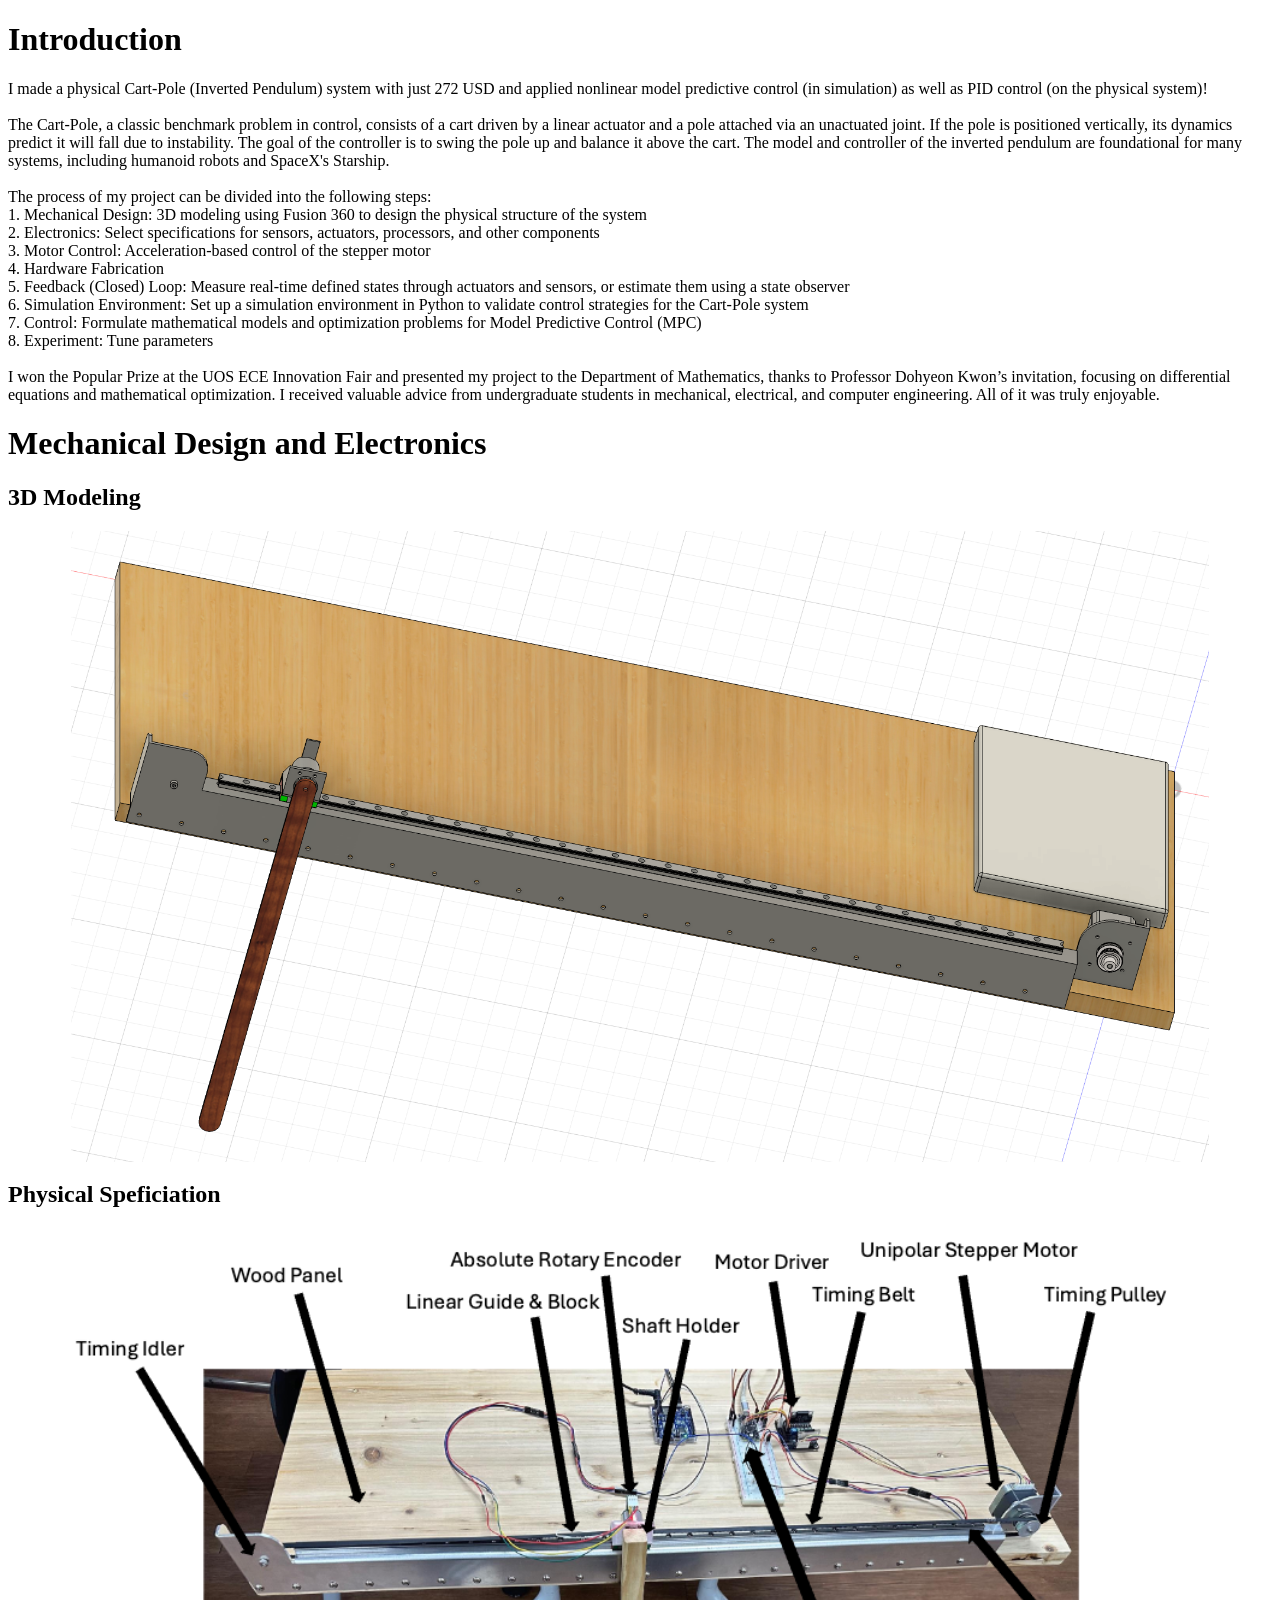
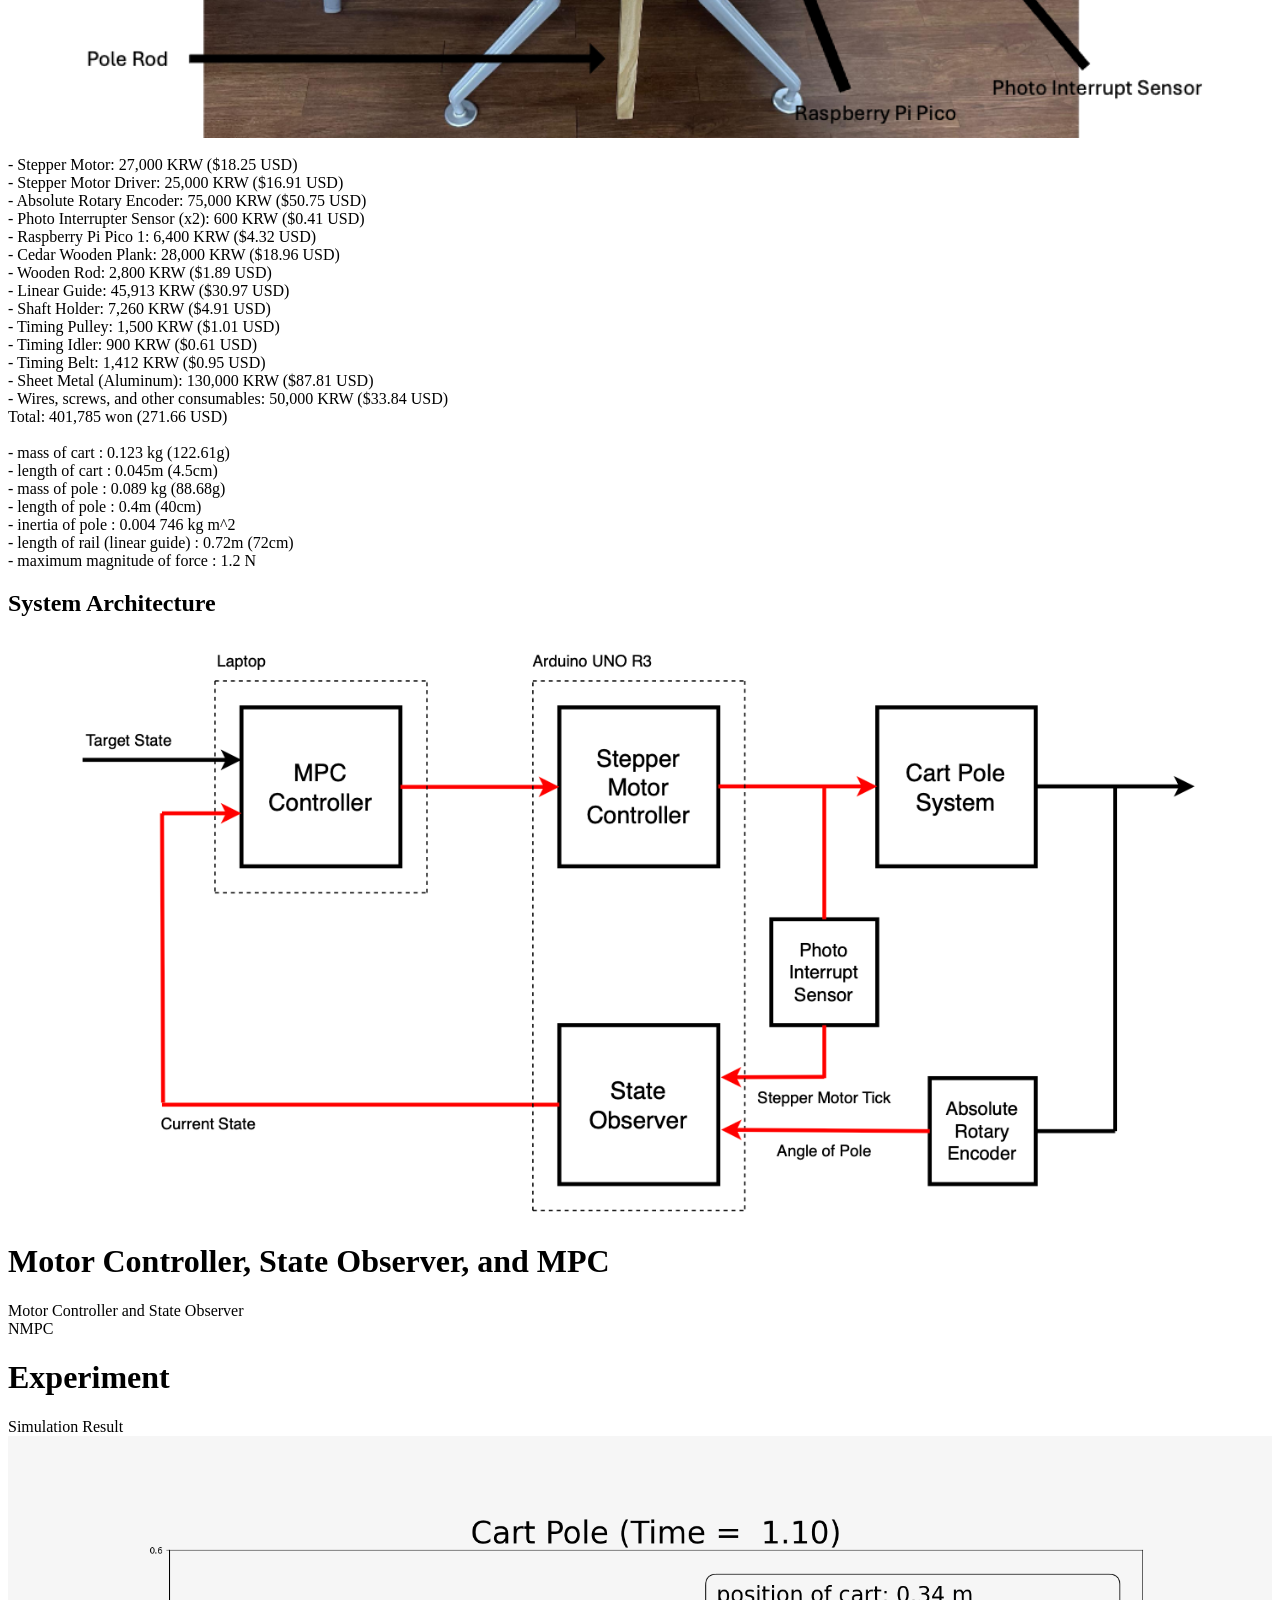
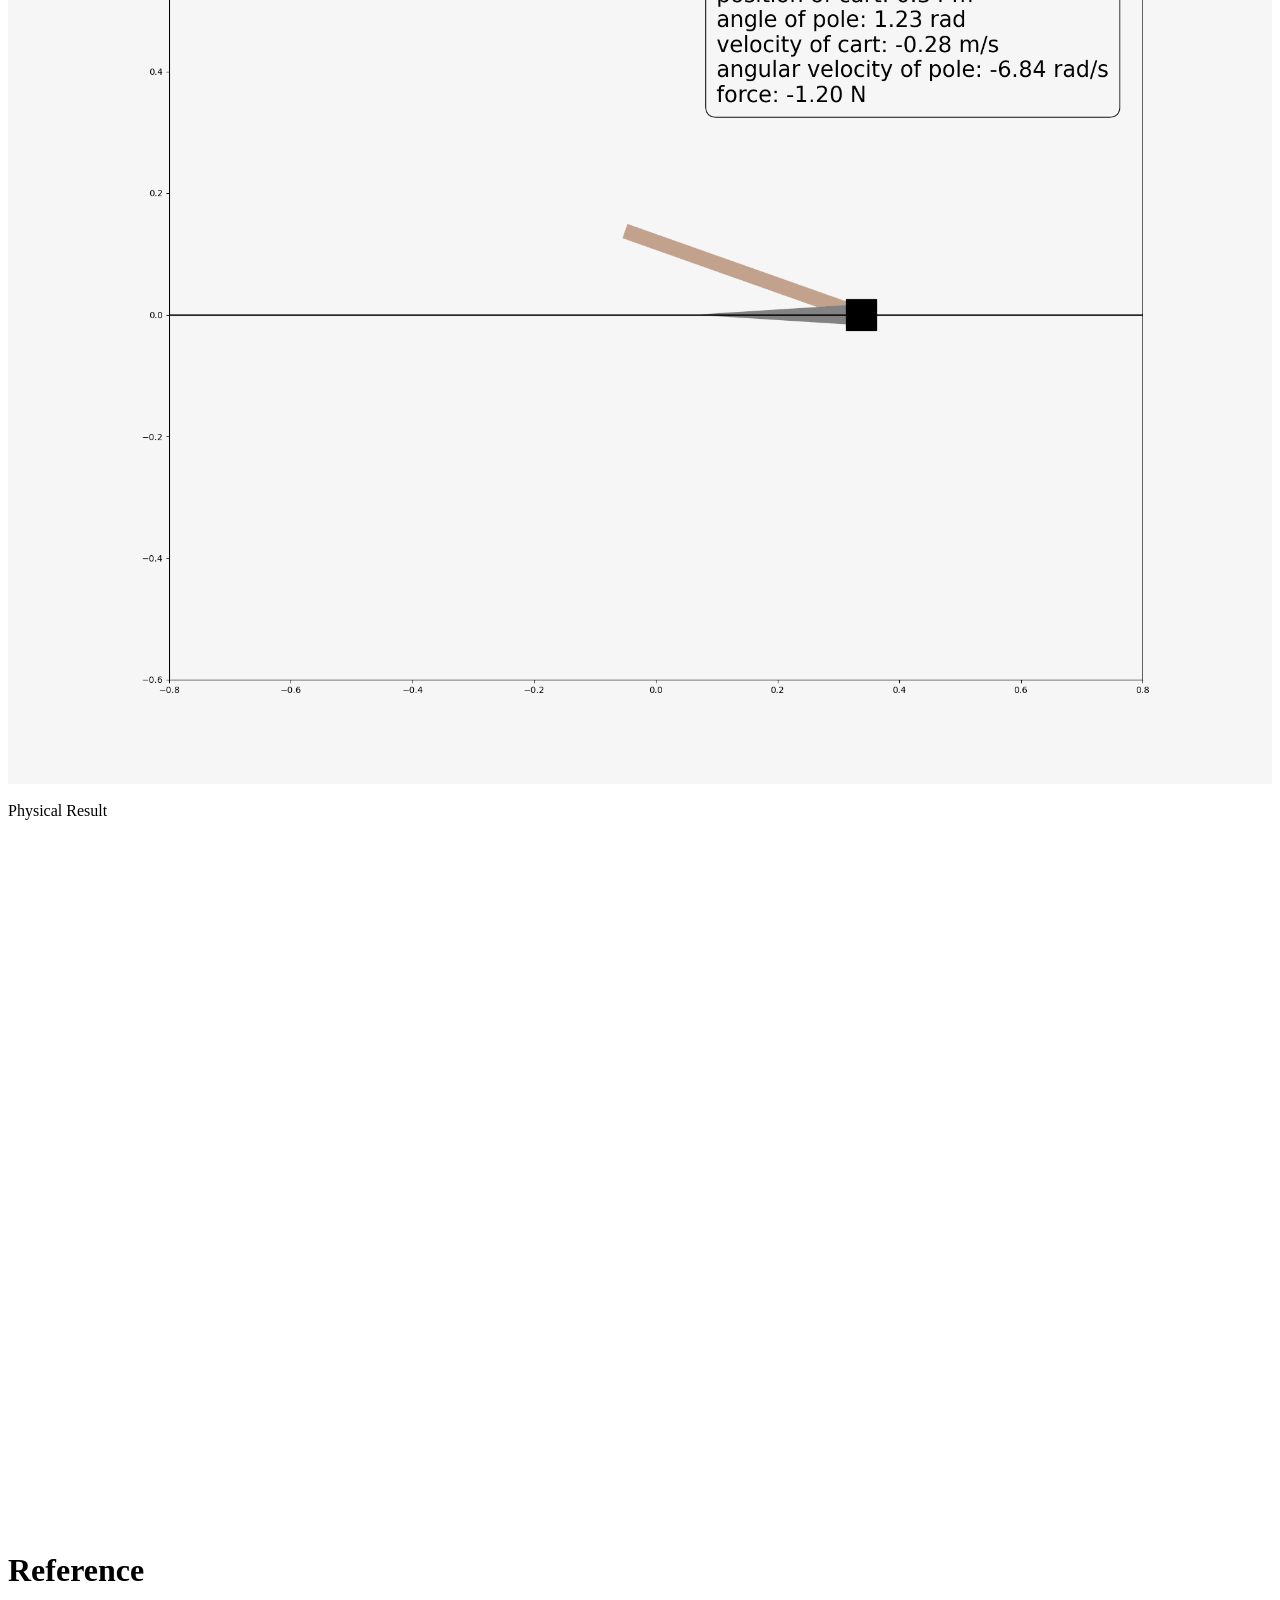
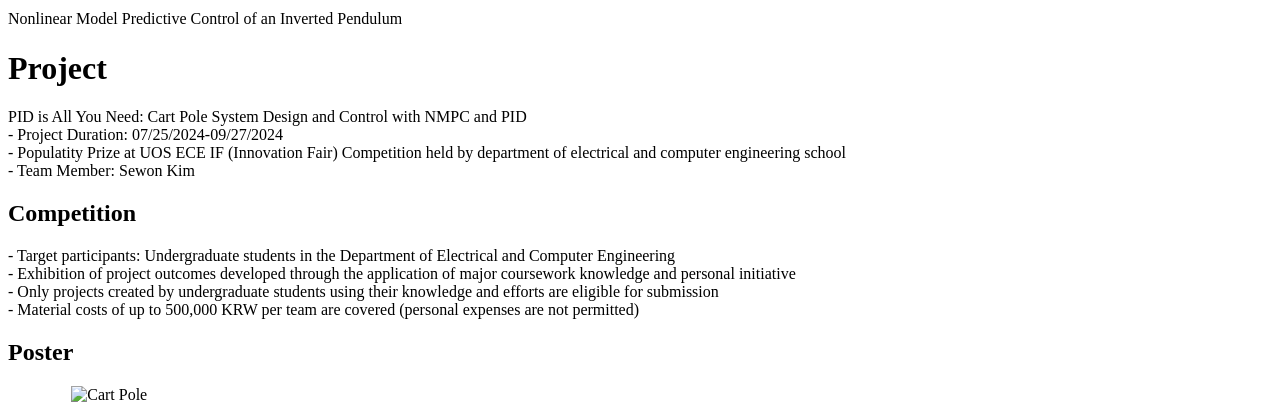
==== index.html @ d0a4aaee "initial commit" ====
<!DOCTYPE html>
<html lang="en">
<head>
    <meta charset="UTF-8">
    <meta name="viewport" content="width=device-width, initial-scale=1.0">
    <meta name="description" content="Anthony Garcia's personal page">
    <meta name="author" content="Anthony Garcia">
    <title>Anthony Garcia</title>
    <link rel="stylesheet" href="https://wontothree.github.io/career/index.css">
</head>
<body>
    <div class="base">
        <h1>Introduction</h1>
        <div class="box">
            <div>
                I made a physical Cart-Pole (Inverted Pendulum) system with just 272 USD and applied nonlinear model predictive control (in simulation) as well as PID control (on the physical system)!
            </div>
            <br>
            <div>
                The Cart-Pole, a classic benchmark problem in control, consists of a cart driven by a linear actuator and a pole attached via an unactuated joint. If the pole is positioned vertically, its dynamics predict it will fall due to instability. The goal of the controller is to swing the pole up and balance it above the cart. The model and controller of the inverted pendulum are foundational for many systems, including humanoid robots and SpaceX's Starship.
            </div>
            <br>
            <div>
                The process of my project can be divided into the following steps:
            </div>
            <div>
                1. Mechanical Design: 3D modeling using Fusion 360 to design the physical structure of the system
            </div>
            <div>
                2. Electronics: Select specifications for sensors, actuators, processors, and other components
            </div>
            <div>
                3. Motor Control: Acceleration-based control of the stepper motor
            </div>
            <div>
                4. Hardware Fabrication
            </div>
            <div>
                5. Feedback (Closed) Loop: Measure real-time defined states through actuators and sensors, or estimate them using a state observer
            </div>
            <div>
                6. Simulation Environment: Set up a simulation environment in Python to validate control strategies for the Cart-Pole system
            </div>
            <div>
                7. Control: Formulate mathematical models and optimization problems for Model Predictive Control (MPC)
            </div>
            <div>
                8. Experiment: Tune parameters
            </div>
            <br>
            <div>
                I won the Popular Prize at the UOS ECE Innovation Fair and presented my project to the Department of Mathematics, thanks to Professor Dohyeon Kwon’s invitation, focusing on differential equations and mathematical optimization. I received valuable advice from undergraduate students in mechanical, electrical, and computer engineering. All of it was truly enjoyable.
            </div>
        </div>

        <h1>Mechanical Design and Electronics</h1>
        <div class="box">
            <h2>3D Modeling</h2>
            <img src="imgs/cartpole-3d.png" alt="Cart Pole" style="display:block; margin:auto; width:90%; height:auto;">

            <h2>Physical Speficiation</h2>
            <img src="imgs/assembly.png" alt="Cart Pole" style="display:block; margin:auto; width:90%; height:auto;">

            <br>
            <div>- Stepper Motor: 27,000 KRW ($18.25 USD)</div>
            <div>- Stepper Motor Driver: 25,000 KRW ($16.91 USD)</div>
            <div>- Absolute Rotary Encoder: 75,000 KRW ($50.75 USD)</div>
            <div>- Photo Interrupter Sensor (x2): 600 KRW ($0.41 USD)</div>
            <div>- Raspberry Pi Pico 1: 6,400 KRW ($4.32 USD)</div>
            <div>- Cedar Wooden Plank: 28,000 KRW ($18.96 USD)</div>
            <div>- Wooden Rod: 2,800 KRW ($1.89 USD)</div>
            <div>- Linear Guide: 45,913 KRW ($30.97 USD)</div>
            <div>- Shaft Holder: 7,260 KRW ($4.91 USD)</div>
            <div>- Timing Pulley: 1,500 KRW ($1.01 USD)</div>
            <div>- Timing Idler: 900 KRW ($0.61 USD)</div>
            <div>- Timing Belt: 1,412 KRW ($0.95 USD)</div>
            <div>- Sheet Metal (Aluminum): 130,000 KRW ($87.81 USD)</div>
            <div>- Wires, screws, and other consumables: 50,000 KRW ($33.84 USD)</div>
            <div>Total: 401,785 won (271.66 USD)</div>
            <br>

            <div>- mass of cart : 0.123 kg (122.61g)</div>
            <div>- length of cart : 0.045m (4.5cm)</div>
            <div>- mass of pole : 0.089 kg (88.68g)</div>
            <div>- length of pole : 0.4m (40cm)</div>
            <div>- inertia of pole : 0.004 746 kg m^2</div>
            <div>- length of rail (linear guide) : 0.72m (72cm)</div>
            <div>- maximum magnitude of force : 1.2 N</div>

            <h2>System Architecture</h2>
            <img src="imgs/block-diagram.png" alt="Cart Pole" style="display:block; margin:auto; width:90%; height:auto;">
        </div>
    
        <h1>Motor Controller, State Observer, and MPC</h1>
        <div class="box">
            <div>
                <a href="https://wontothree.github.io/tmp/motor-controller-and-state-observer/" target="_blank" style="text-decoration:none; color:inherit;">
                    Motor Controller and State Observer
                </a>
                <br>
                <a href="https://wontothree.github.io/tmp/nmpc/" target="_blank" style="text-decoration:none; color:inherit;">
                    NMPC
                </a>
            </div>
        </div>
        
        <h1>Experiment</h1>
        <div class="box">
            <div>Simulation Result</div>
            <img src="imgs/cart_pole.gif" alt="Cart Pole Simulation" style="display:block; margin:auto; width:100%; height:auto;">
            <br>

            <div>Physical Result</div>
            <div style="position: relative; width: 100%; height: 0; padding-bottom: 56.25%; /* 16:9 비율 */">
                <iframe src="https://www.youtube.com/embed/Vz5JtkAQwwo" 
                    allow="accelerometer; autoplay; clipboard-write; encrypted-media; gyroscope; picture-in-picture" 
                    allowfullscreen
                    style="position: absolute; top: 0; left: 0; width: 100%; height: 100%; border: none;"></iframe>
            </div>
        </div>

        <h1>Reference</h1>
        <div class="box">
            Nonlinear Model Predictive Control of an Inverted Pendulum
        </div>

        <h1>Project</h1>

        <div class="box">
            <div>PID is All You Need: Cart Pole System Design and Control with NMPC and PID</div>
            <div>- Project Duration: 07/25/2024-09/27/2024</div>
            <div>- Populatity Prize at UOS ECE IF (Innovation Fair) Competition held by department of electrical and computer engineering school</div>
            <div>- Team Member: Sewon Kim</div>

            <h2>Competition</h2>
            <div>- Target participants: Undergraduate students in the Department of Electrical and Computer Engineering</div>
            <div>- Exhibition of project outcomes developed through the application of major coursework knowledge and personal initiative</div>
            <div>- Only projects created by undergraduate students using their knowledge and efforts are eligible for submission</div>
            <div>- Material costs of up to 500,000 KRW per team are covered (personal expenses are not permitted)</div>

            <h2>Poster</h2>
            <img src="imgs/eceif-poster.png" alt="Cart Pole" style="display:block; margin:auto; width:90%; height:auto;">
        </div>
    </div>
</body>
</html>
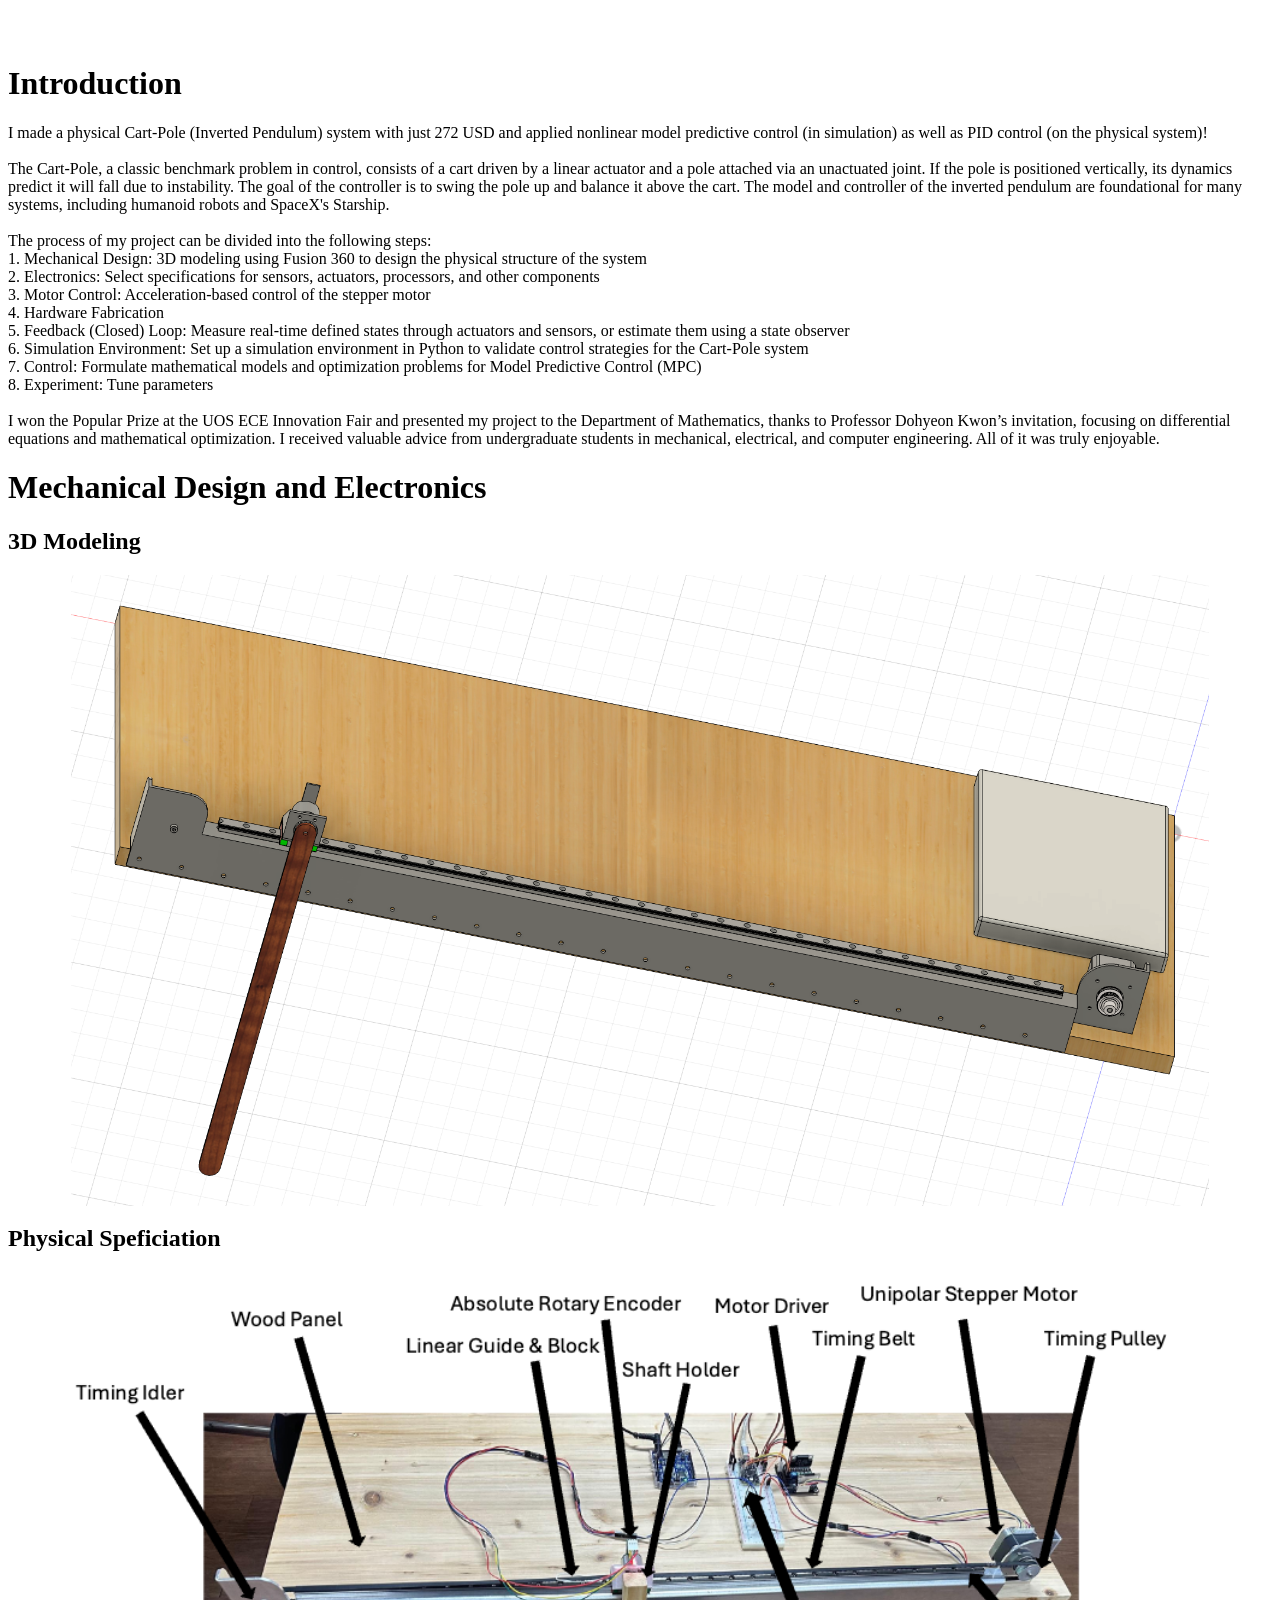
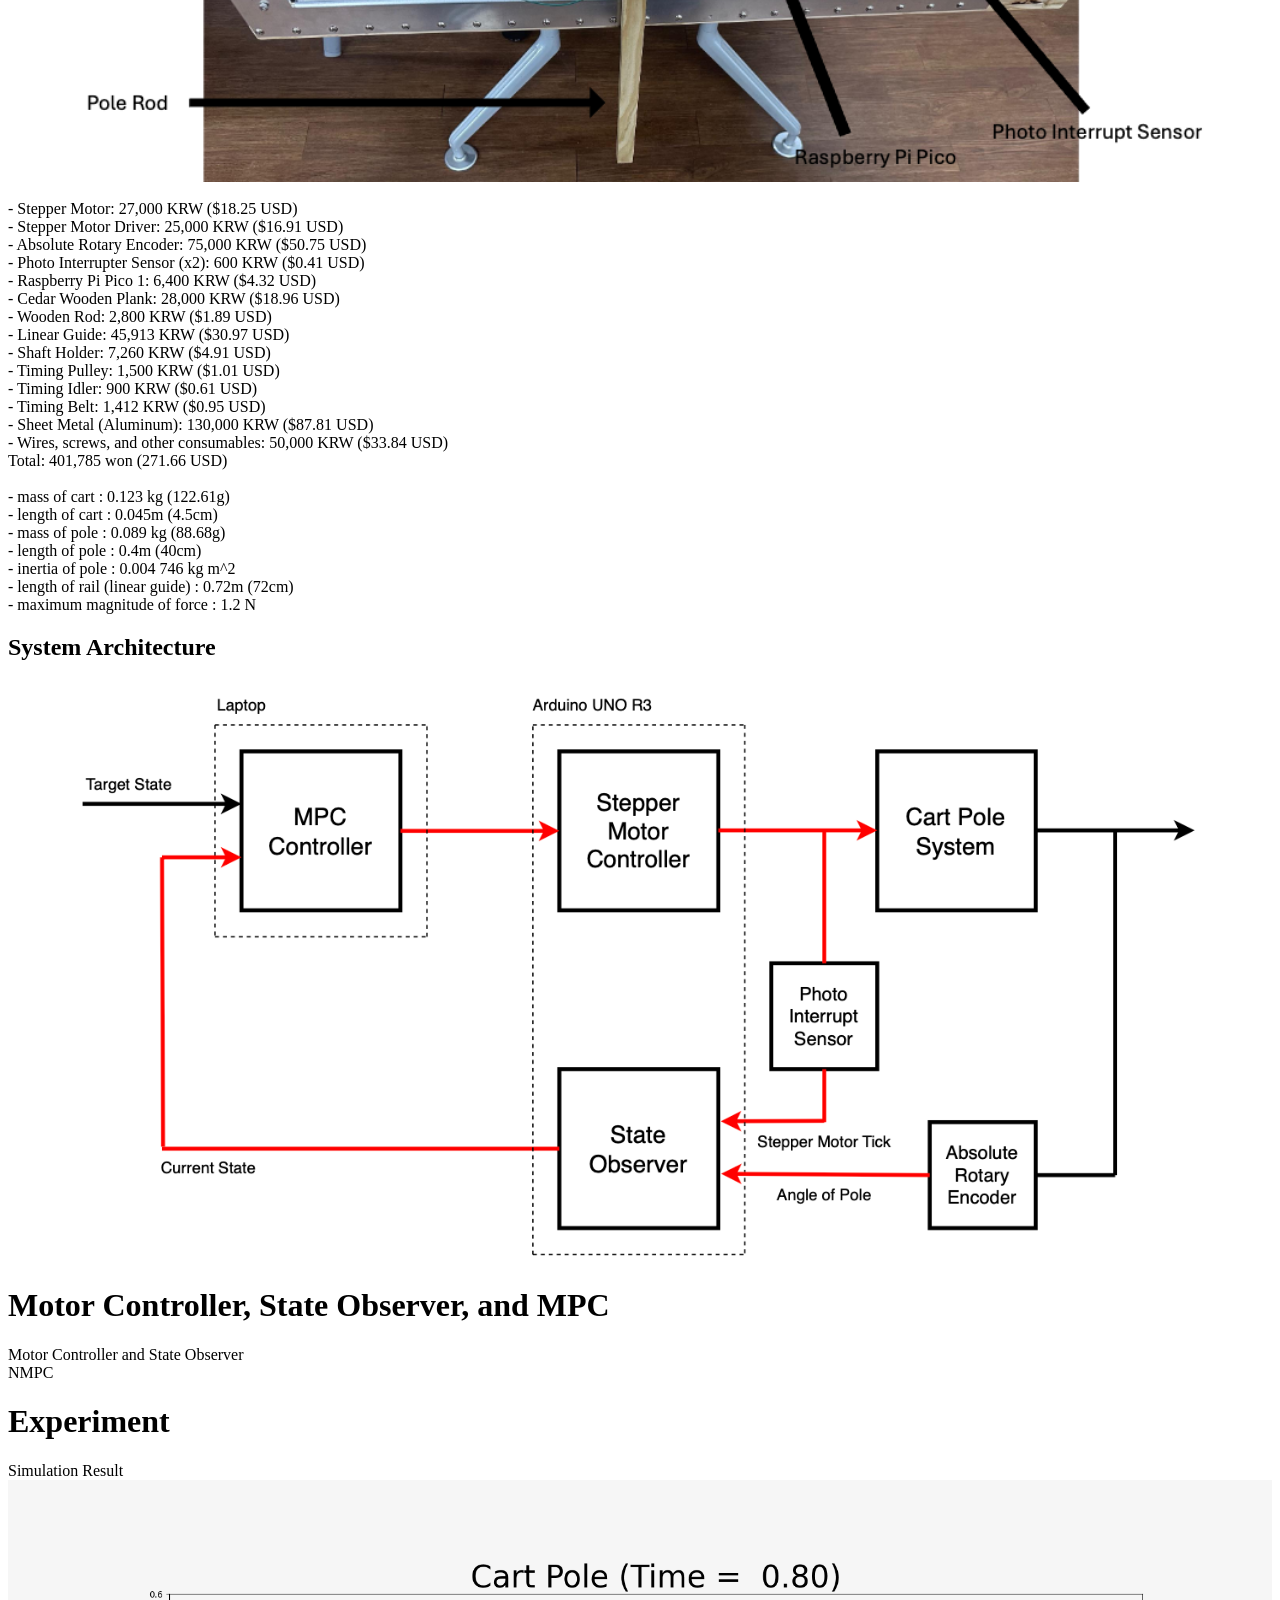
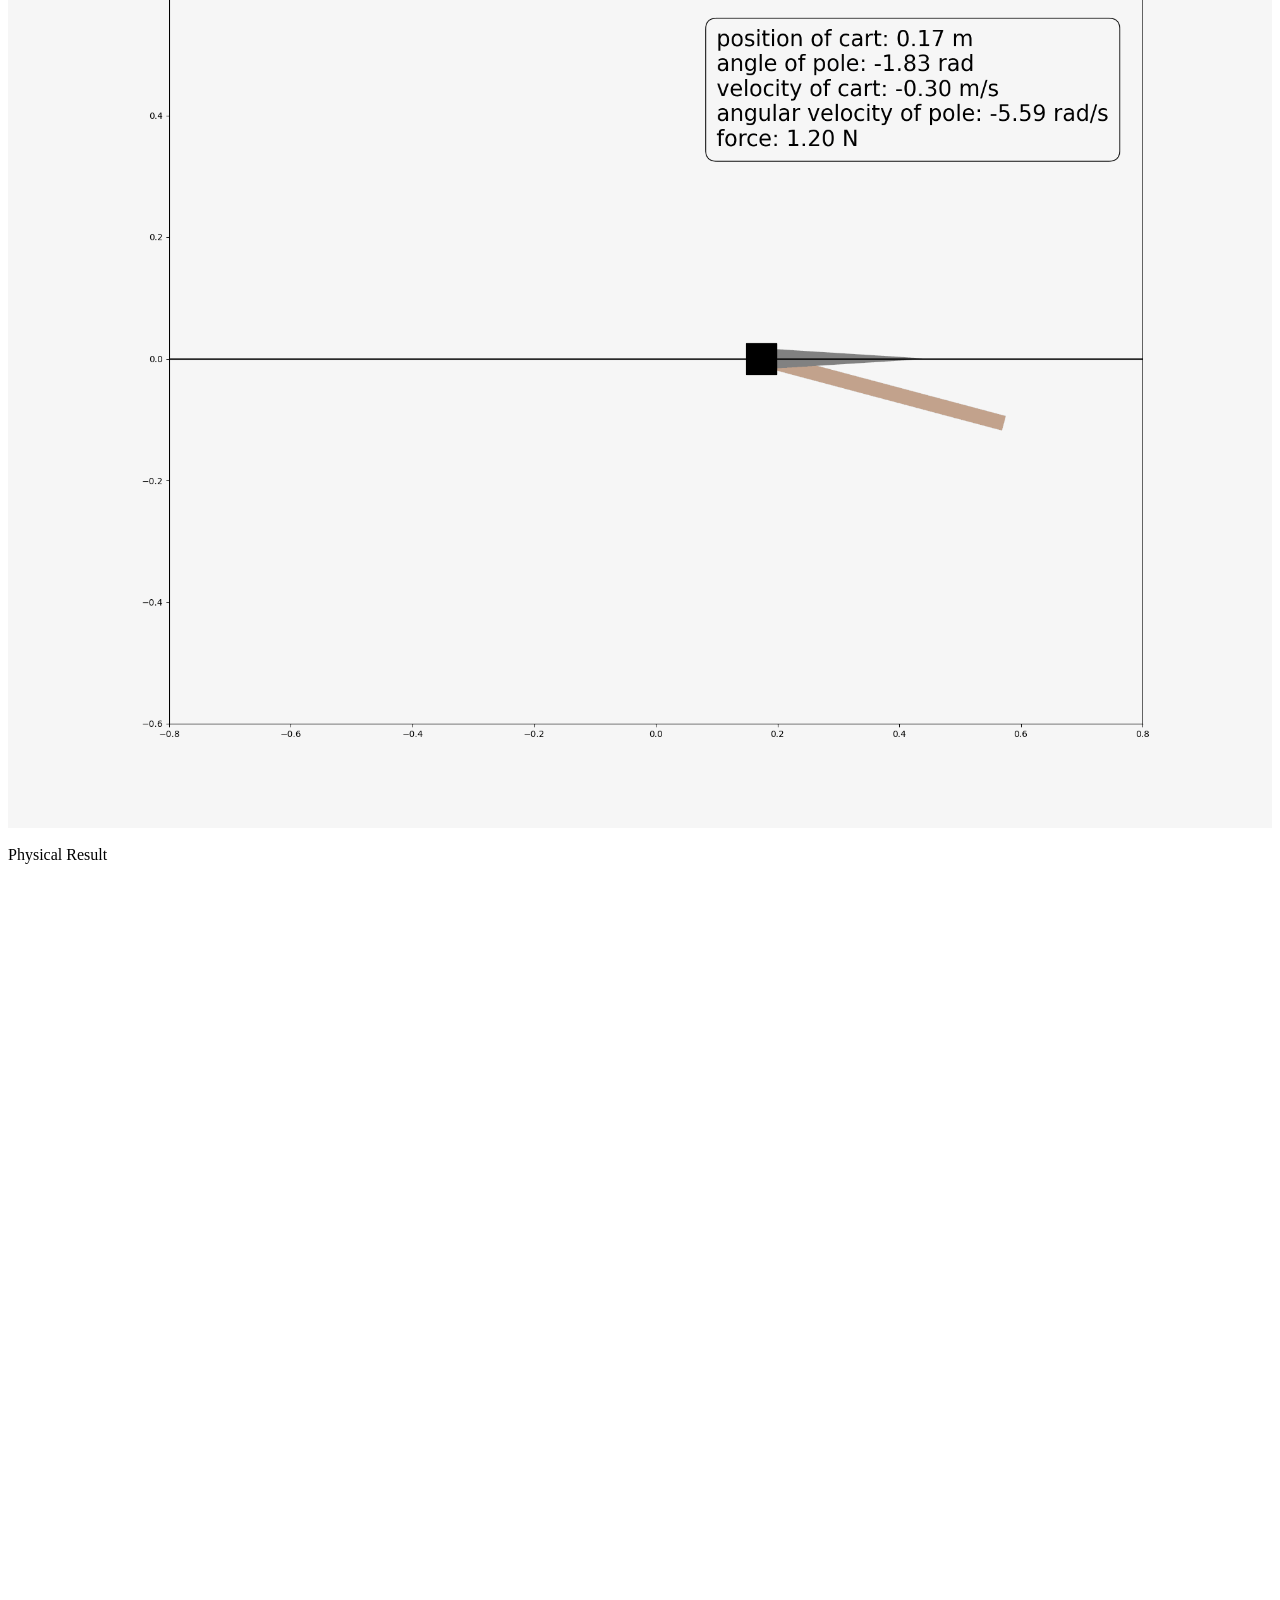
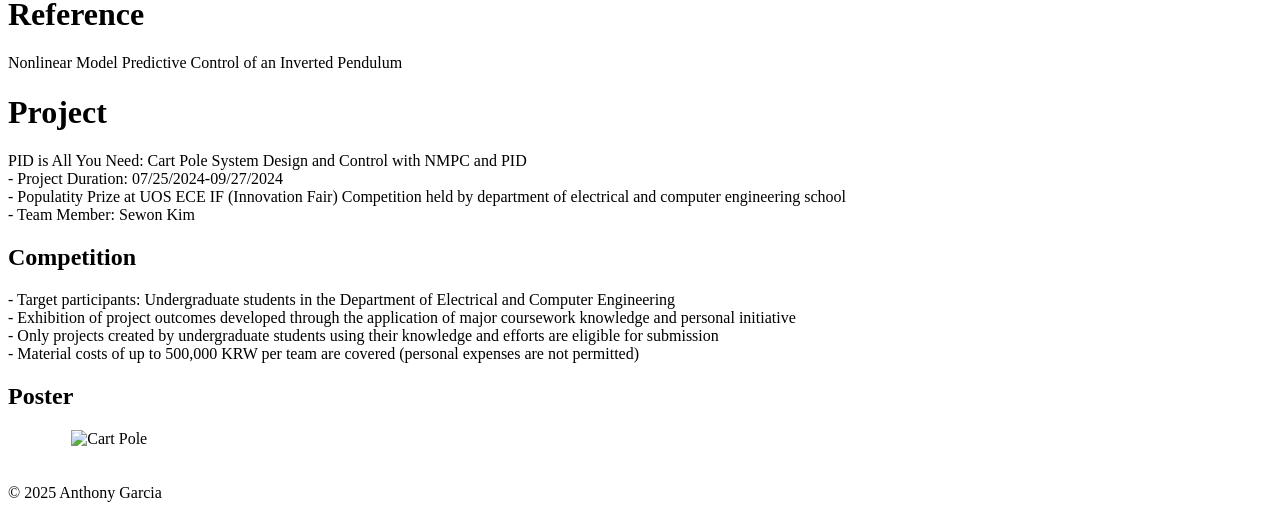
==== commit fa0e9169: "refactor index.html" ====
--- a/index.html
+++ b/index.html
@@ -3,12 +3,16 @@
 <head>
     <meta charset="UTF-8">
     <meta name="viewport" content="width=device-width, initial-scale=1.0">
-    <meta name="description" content="Anthony Garcia's personal page">
+    <meta name="description" content="Anthony Garcia's Career page">
     <meta name="author" content="Anthony Garcia">
-    <title>Anthony Garcia</title>
+    <title>Anthony Garcia's Career</title>
     <link rel="stylesheet" href="https://wontothree.github.io/career/index.css">
 </head>
 <body>
+    <header class="header"></header>
+
+    <br><br>
+    
     <div class="base">
         <h1>Introduction</h1>
         <div class="box">
@@ -142,5 +146,11 @@
             <img src="imgs/eceif-poster.png" alt="Cart Pole" style="display:block; margin:auto; width:90%; height:auto;">
         </div>
     </div>
+
+    <br><br>
+
+    <footer>&copy; 2025 Anthony Garcia</footer>    
+
+    <br>
 </body>
-</html>
+</html>
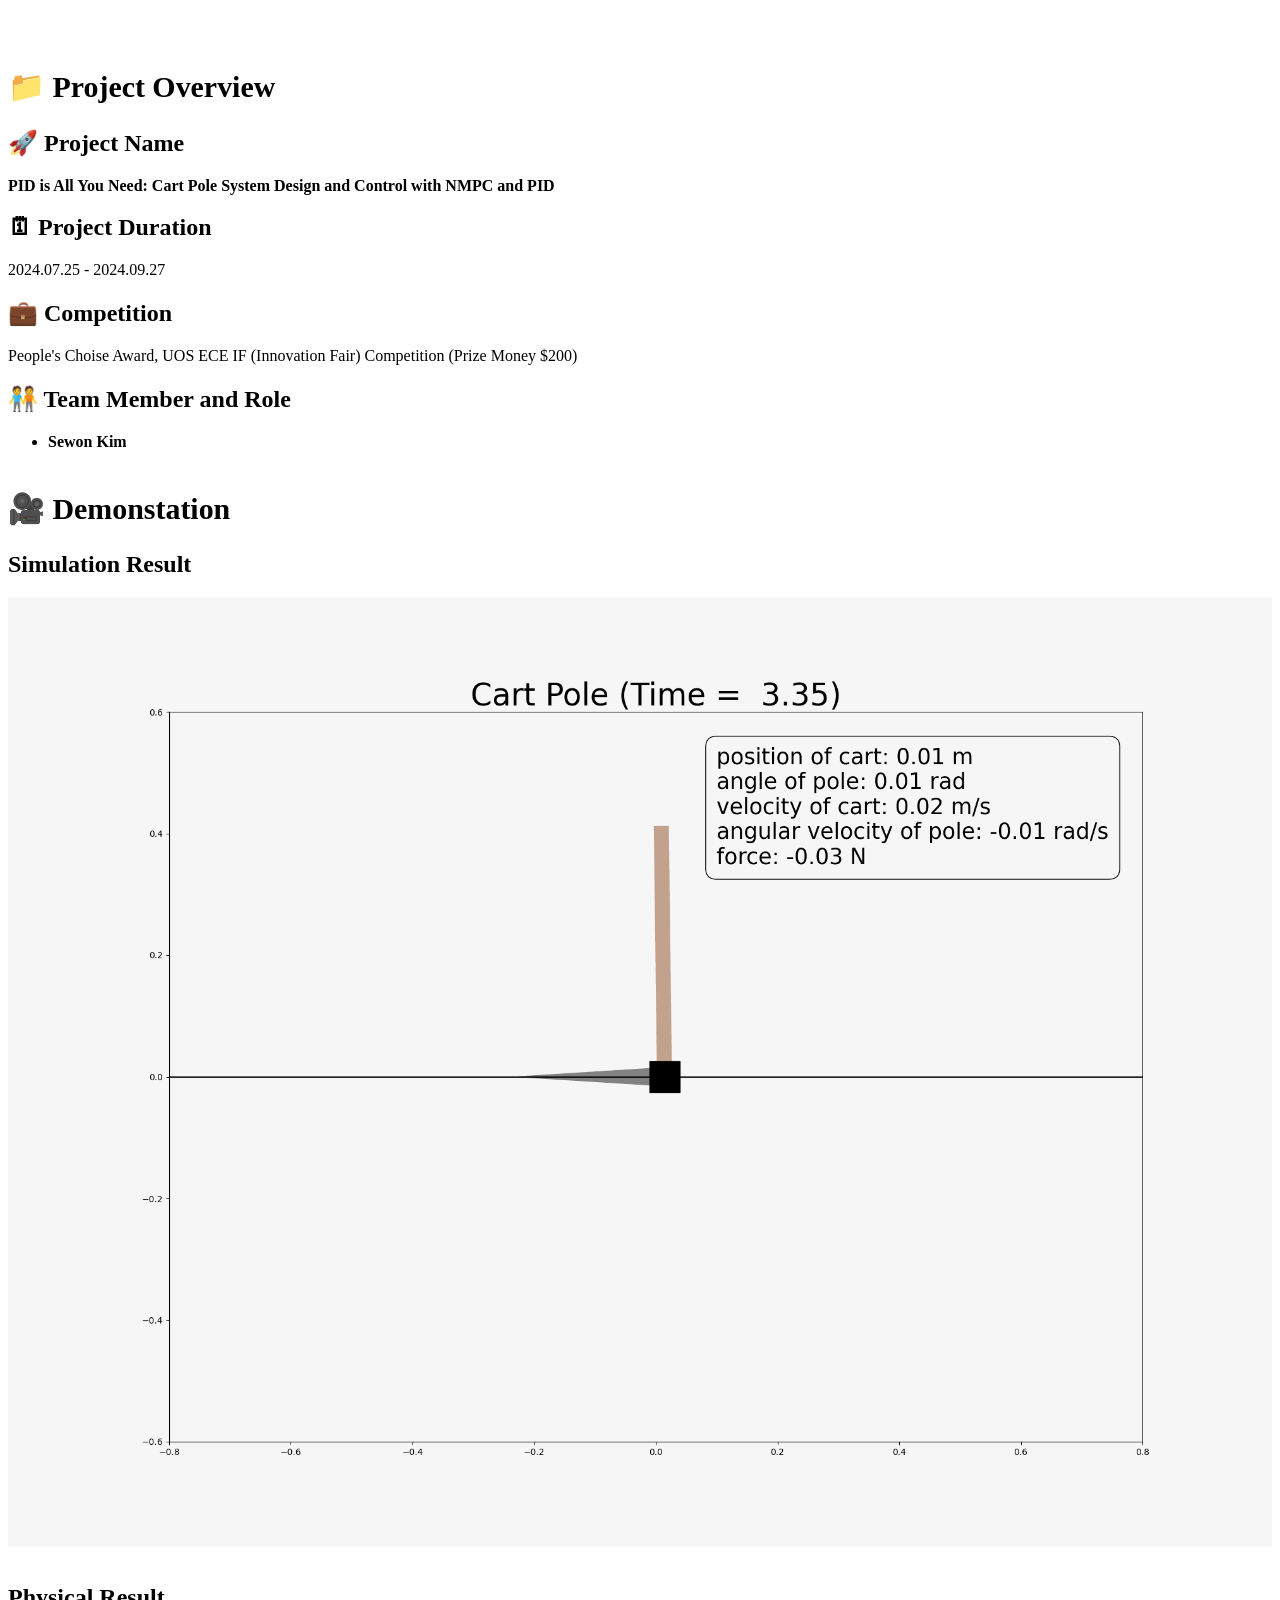
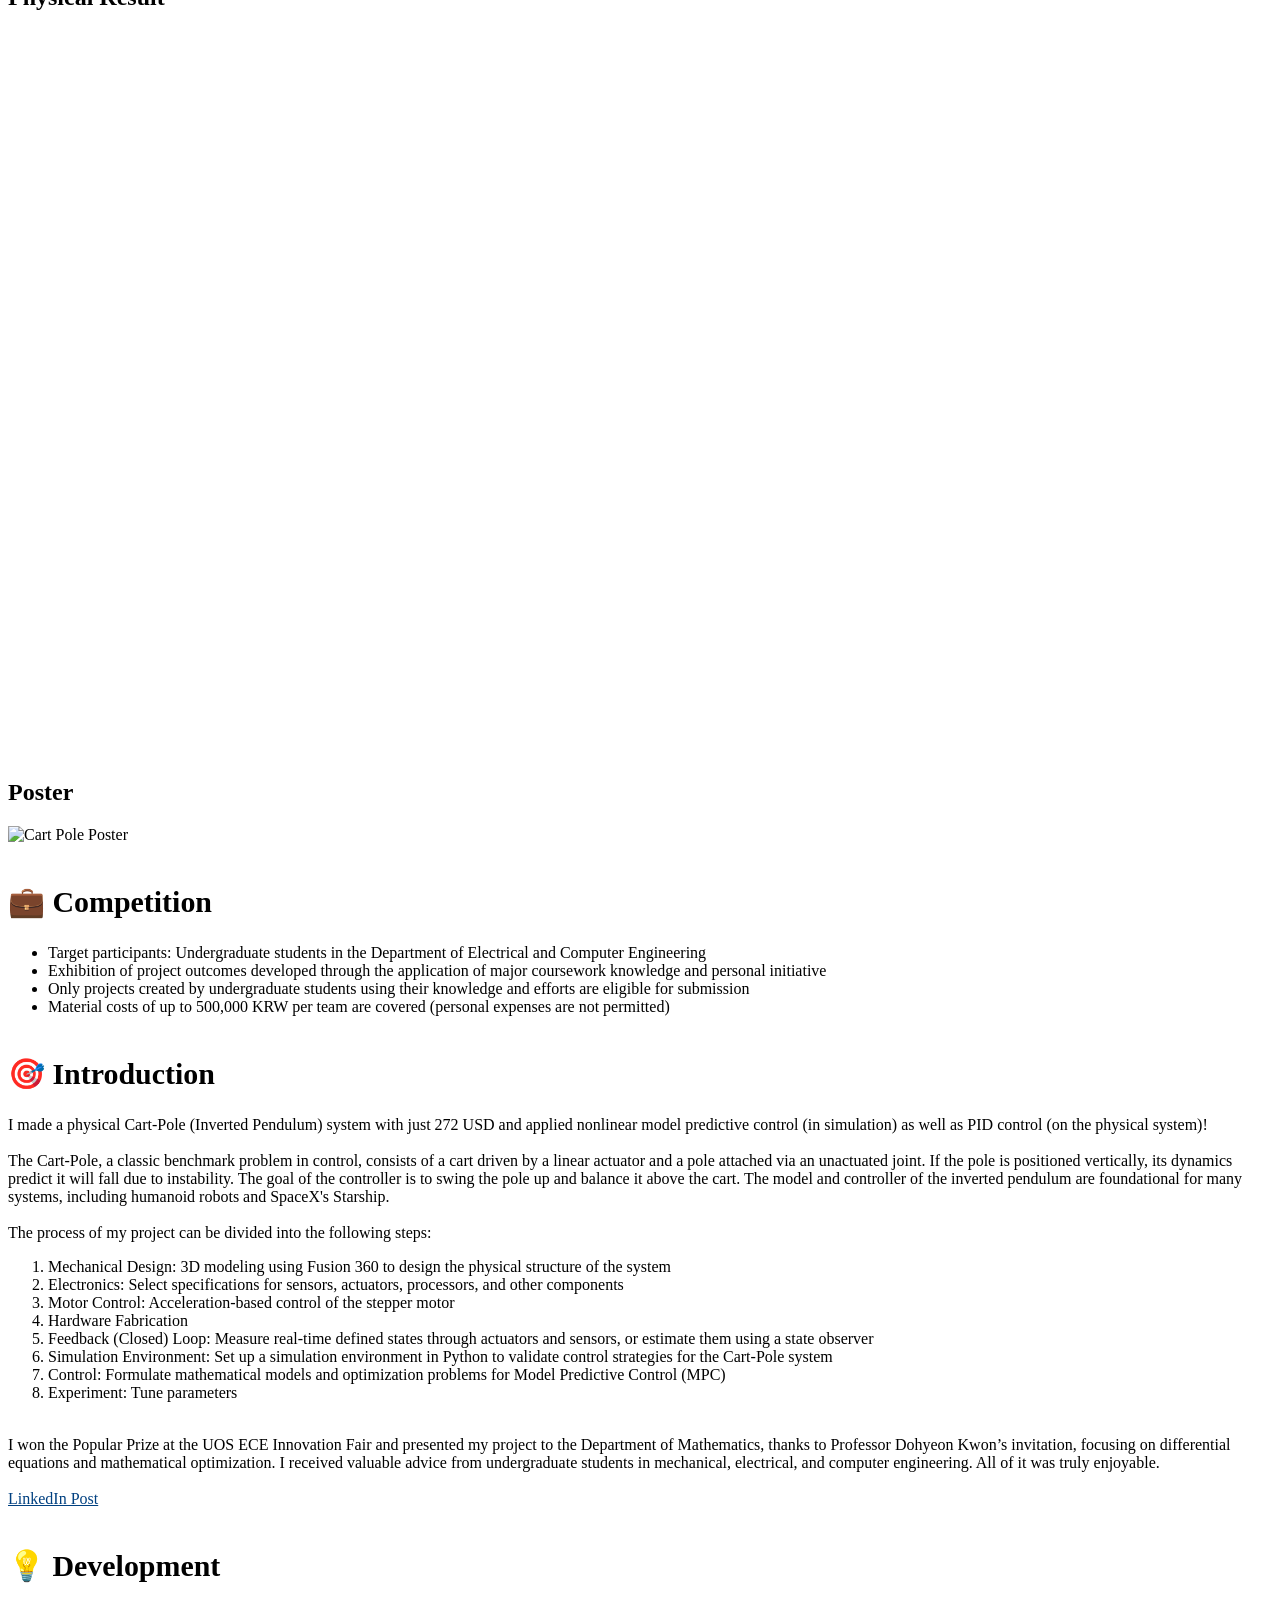
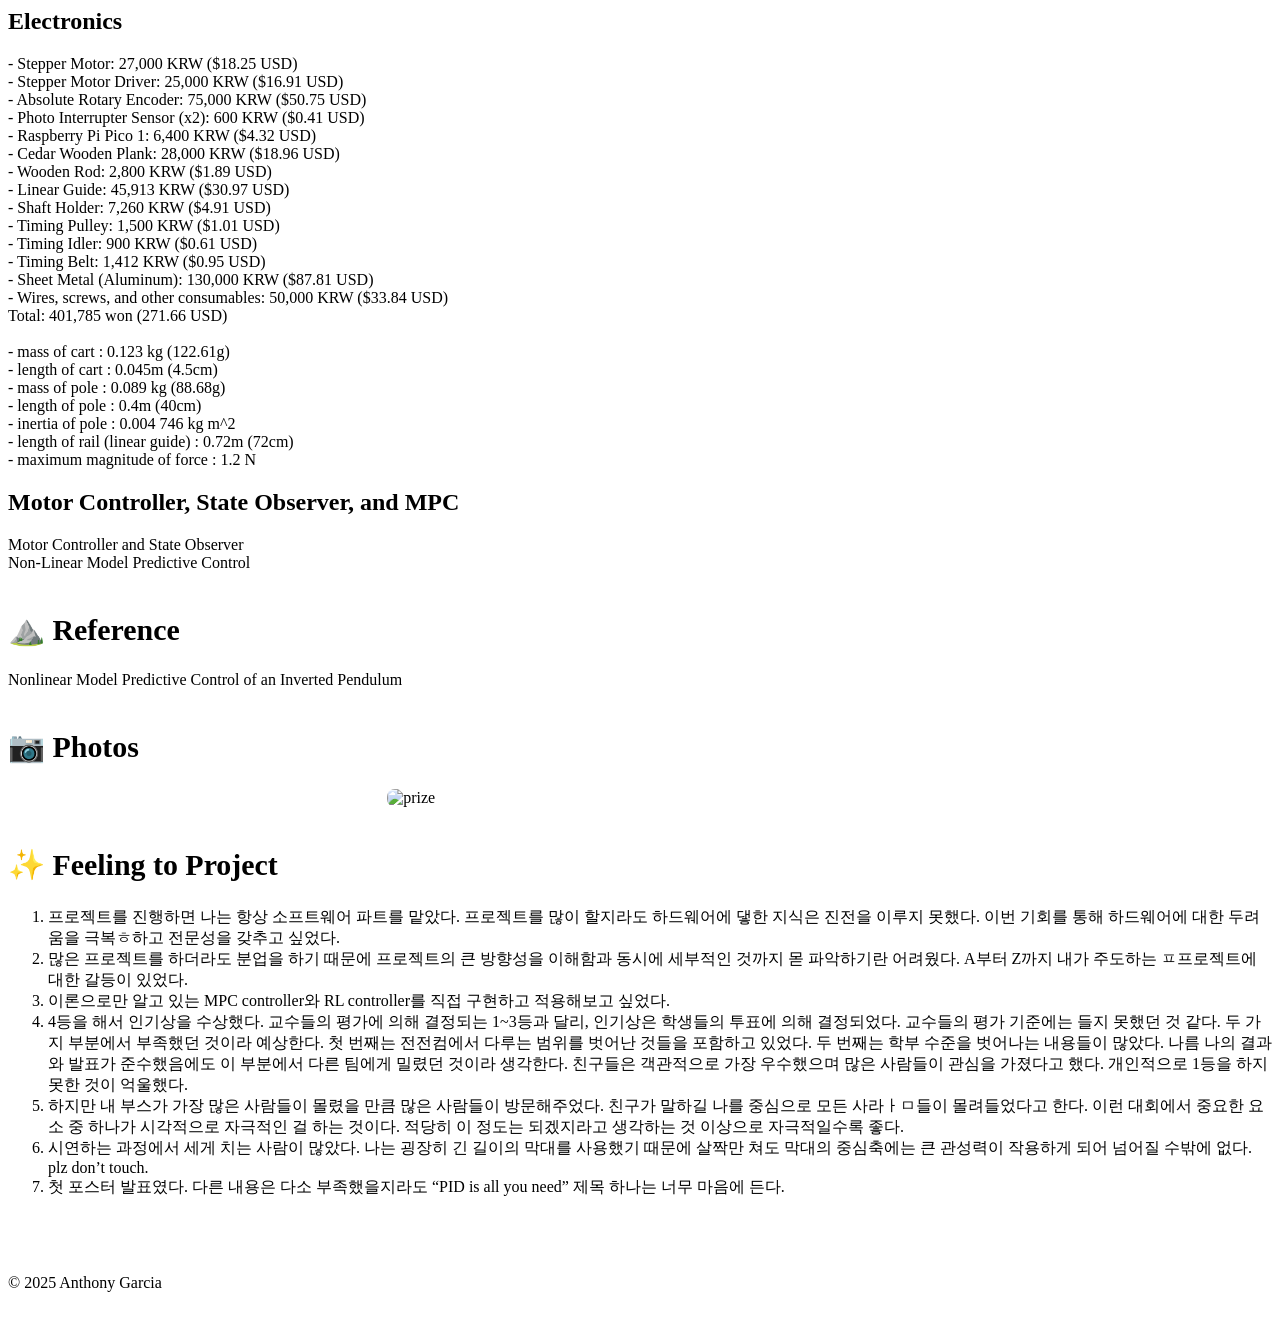
==== commit 52af09ca: "refactor" ====
--- a/index.html
+++ b/index.html
@@ -3,149 +3,184 @@
 <head>
     <meta charset="UTF-8">
     <meta name="viewport" content="width=device-width, initial-scale=1.0">
-    <meta name="description" content="Anthony Garcia's Career page">
+    <meta name="description" content="Cart Pole System Design and Control with NMPC and PID">
     <meta name="author" content="Anthony Garcia">
-    <title>Anthony Garcia's Career</title>
+    <title>Cart Pole System Design and Control with NMPC and PID</title>
     <link rel="stylesheet" href="https://wontothree.github.io/career/index.css">
 </head>
 <body>
     <header class="header"></header>
 
     <br><br>
-    
+
     <div class="base">
-        <h1>Introduction</h1>
-        <div class="box">
-            <div>
-                I made a physical Cart-Pole (Inverted Pendulum) system with just 272 USD and applied nonlinear model predictive control (in simulation) as well as PID control (on the physical system)!
+        <!-- Project Overview -->
+        <section style="width: 100%; margin-bottom: 40px;">
+            <h1 style="font-size: 1.87rem;">📁 Project Overview</h1>
+            <div class="box">
+                <h2>🚀 Project Name</h2>
+                <p><strong>PID is All You Need: Cart Pole System Design and Control with NMPC and PID</strong></p>
+
+                <h2>🗓 Project Duration</h2>
+                <p>2024.07.25 - 2024.09.27</p>
+
+                <h2>💼 Competition</h2>
+                <p>People's Choise Award, UOS ECE IF (Innovation Fair) Competition (Prize Money $200)</p>
+
+                <h2>🧑‍🤝‍🧑 Team Member and Role</h2>
+                <ul>
+                    <li><strong>Sewon Kim</strong></li>
+                </ul>
             </div>
-            <br>
-            <div>
-                The Cart-Pole, a classic benchmark problem in control, consists of a cart driven by a linear actuator and a pole attached via an unactuated joint. If the pole is positioned vertically, its dynamics predict it will fall due to instability. The goal of the controller is to swing the pole up and balance it above the cart. The model and controller of the inverted pendulum are foundational for many systems, including humanoid robots and SpaceX's Starship.
+        </section>
+
+        <!-- Demonstation -->
+        <section style="width: 100%; margin-bottom: 40px;">
+            <h1 style="font-size: 1.87rem;">🎥 Demonstation</h1>
+
+            <div class="box">
+                <h2>Simulation Result</h2>
+                <img src="imgs/cart_pole.gif" alt="Cart Pole Simulation" style="display:block; margin:auto; width:100%; height:auto;">
+                <br>
+
+                <h2>Physical Result</h2>
+                <div style="position: relative; width: 100%; height: 0; padding-bottom: 56.25%; /* 16:9 비율 */">
+                    <iframe src="https://www.youtube.com/embed/Vz5JtkAQwwo" 
+                        allow="accelerometer; autoplay; clipboard-write; encrypted-media; gyroscope; picture-in-picture" 
+                        allowfullscreen
+                        style="position: absolute; top: 0; left: 0; width: 100%; height: 100%; border: none;"></iframe>
+                </div>
+                <br>
+
+                <h2>Poster</h2>
+                <img src="imgs/eceif-poster.png" alt="Cart Pole Poster" style="display:block; margin:auto; width:100%; height:auto;">
             </div>
-            <br>
-            <div>
-                The process of my project can be divided into the following steps:
+        </section>
+
+        <!-- Competition -->
+        <section style="width: 100%; margin-bottom: 40px;">
+            <h1 style="font-size: 1.87rem;">💼 Competition</h1>
+            <div class="box">
+                <ul>
+                    <li>Target participants: Undergraduate students in the Department of Electrical and Computer Engineering</li>
+                    <li>Exhibition of project outcomes developed through the application of major coursework knowledge and personal initiative</li>
+                    <li>Only projects created by undergraduate students using their knowledge and efforts are eligible for submission</li>
+                    <li>Material costs of up to 500,000 KRW per team are covered (personal expenses are not permitted)</li>
+                </ul>
             </div>
-            <div>
-                1. Mechanical Design: 3D modeling using Fusion 360 to design the physical structure of the system
+        </section>
+
+        <!-- Introduction -->
+        <section style="width: 100%; margin-bottom: 40px;">
+            <h1 style="font-size: 1.87rem;">🎯 Introduction</h1>
+            <div class="box">
+                <div>
+                    I made a physical Cart-Pole (Inverted Pendulum) system with just 272 USD and applied nonlinear model predictive control (in simulation) as well as PID control (on the physical system)!
+                </div>
+                <br>
+                <div>
+                    The Cart-Pole, a classic benchmark problem in control, consists of a cart driven by a linear actuator and a pole attached via an unactuated joint. If the pole is positioned vertically, its dynamics predict it will fall due to instability. The goal of the controller is to swing the pole up and balance it above the cart. The model and controller of the inverted pendulum are foundational for many systems, including humanoid robots and SpaceX's Starship.
+                </div>
+                <br>
+                <div>
+                    The process of my project can be divided into the following steps:
+                </div>
+                <ol>
+                    <li>Mechanical Design: 3D modeling using Fusion 360 to design the physical structure of the system</li>
+                    <li>Electronics: Select specifications for sensors, actuators, processors, and other components</li>
+                    <li>Motor Control: Acceleration-based control of the stepper motor</li>
+                    <li>Hardware Fabrication</li>
+                    <li>Feedback (Closed) Loop: Measure real-time defined states through actuators and sensors, or estimate them using a state observer</li>
+                    <li>Simulation Environment: Set up a simulation environment in Python to validate control strategies for the Cart-Pole system</li>
+                    <li>Control: Formulate mathematical models and optimization problems for Model Predictive Control (MPC)</li>
+                    <li>Experiment: Tune parameters</li>
+                </ol>
+                <br>
+                <div>
+                    I won the Popular Prize at the UOS ECE Innovation Fair and presented my project to the Department of Mathematics, thanks to Professor Dohyeon Kwon’s invitation, focusing on differential equations and mathematical optimization. I received valuable advice from undergraduate students in mechanical, electrical, and computer engineering. All of it was truly enjoyable.
+                </div>
+                <br>
+                <a href="https://www.linkedin.com/feed/update/urn:li:activity:7279927444063576064/" target="_blank" style="color: #004080;">LinkedIn Post</a>
             </div>
-            <div>
-                2. Electronics: Select specifications for sensors, actuators, processors, and other components
+        </section>
+
+        <!-- Development -->
+        <section style="width: 100%; margin-bottom: 40px;">
+            <h1 style="font-size: 1.87rem;">💡 Development</h1>
+
+            <div class="box">
+                <h1>Electronics</h1>
+                <div>- Stepper Motor: 27,000 KRW ($18.25 USD)</div>
+                <div>- Stepper Motor Driver: 25,000 KRW ($16.91 USD)</div>
+                <div>- Absolute Rotary Encoder: 75,000 KRW ($50.75 USD)</div>
+                <div>- Photo Interrupter Sensor (x2): 600 KRW ($0.41 USD)</div>
+                <div>- Raspberry Pi Pico 1: 6,400 KRW ($4.32 USD)</div>
+                <div>- Cedar Wooden Plank: 28,000 KRW ($18.96 USD)</div>
+                <div>- Wooden Rod: 2,800 KRW ($1.89 USD)</div>
+                <div>- Linear Guide: 45,913 KRW ($30.97 USD)</div>
+                <div>- Shaft Holder: 7,260 KRW ($4.91 USD)</div>
+                <div>- Timing Pulley: 1,500 KRW ($1.01 USD)</div>
+                <div>- Timing Idler: 900 KRW ($0.61 USD)</div>
+                <div>- Timing Belt: 1,412 KRW ($0.95 USD)</div>
+                <div>- Sheet Metal (Aluminum): 130,000 KRW ($87.81 USD)</div>
+                <div>- Wires, screws, and other consumables: 50,000 KRW ($33.84 USD)</div>
+                <div>Total: 401,785 won (271.66 USD)</div>
+                <br>
+                <div>- mass of cart : 0.123 kg (122.61g)</div>
+                <div>- length of cart : 0.045m (4.5cm)</div>
+                <div>- mass of pole : 0.089 kg (88.68g)</div>
+                <div>- length of pole : 0.4m (40cm)</div>
+                <div>- inertia of pole : 0.004 746 kg m^2</div>
+                <div>- length of rail (linear guide) : 0.72m (72cm)</div>
+                <div>- maximum magnitude of force : 1.2 N</div>
+
+                <h1>Motor Controller, State Observer, and MPC</h1>
+                <div>
+                    <a href="https://wontothree.github.io/techblog_/tmp/motor-controller-and-state-observer/" target="_blank" style="text-decoration:none; color:inherit;">
+                        Motor Controller and State Observer
+                    </a>
+                    <br>
+                    <a href="https://wontothree.github.io/techblog_/tmp/nmpc/" target="_blank" style="text-decoration:none; color:inherit;">
+                        Non-Linear Model Predictive Control
+                    </a>
+                </div>
             </div>
-            <div>
-                3. Motor Control: Acceleration-based control of the stepper motor
+        </section>
+
+        <!-- Reference -->
+        <section style="width: 100%; margin-bottom: 40px;">
+            <h1 style="font-size: 1.87rem;">⛰️ Reference</h1>
+            <div class="box">
+                Nonlinear Model Predictive Control of an Inverted Pendulum
             </div>
-            <div>
-                4. Hardware Fabrication
+        </section>
+
+        <!-- Photos -->
+        <section style="width: 100%; margin-bottom: 40px;">
+            <h1 style="font-size: 1.87rem;">📷 Photos</h1>
+            <div class="box">
+                <div style="display: flex; justify-content: center; align-items: center; width: 100%;">
+                    <img src="imgs/prize.png" alt="prize" style="width: 40%; height: auto; border-radius: 8px;">
+                </div>
             </div>
-            <div>
-                5. Feedback (Closed) Loop: Measure real-time defined states through actuators and sensors, or estimate them using a state observer
+        </section>
+
+        <!-- Feeling to Project -->
+        <section style="width: 100%; margin-bottom: 40px;">
+            <h1 style="font-size: 1.87rem;">✨ Feeling to Project</h1>
+            <div class="box">
+                <ol>
+                    <li>프로젝트를 진행하면 나는 항상 소프트웨어 파트를 맡았다. 프로젝트를 많이 할지라도 하드웨어에 댛한 지식은 진전을 이루지 못했다. 이번 기회를 통해 하드웨어에 대한 두려움을 극복ㅎ하고 전문성을 갖추고 싶었다.</li>
+                    <li>많은 프로젝트를 하더라도 분업을 하기 때문에 프로젝트의 큰 방향성을 이해함과 동시에 세부적인 것까지 몯 파악하기란 어려웠다. A부터 Z까지 내가 주도하는 ㅍ프로젝트에 대한 갈등이 있었다.</li>
+                    <li>이론으로만 알고 있는 MPC controller와 RL controller를 직접 구현하고 적용해보고 싶었다.</li>
+                    <li>4등을 해서 인기상을 수상했다. 교수들의 평가에 의해 결정되는 1~3등과 달리, 인기상은 학생들의 투표에 의해 결정되었다. 교수들의 평가 기준에는 들지 못했던 것 같다. 두 가지 부분에서 부족했던 것이라 예상한다. 첫 번째는 전전컴에서 다루는 범위를 벗어난 것들을 포함하고 있었다. 두 번째는 학부 수준을 벗어나는 내용들이 많았다. 나름 나의 결과와 발표가 준수했음에도 이 부분에서 다른 팀에게 밀렸던 것이라 생각한다. 친구들은 객관적으로 가장 우수했으며 많은 사람들이 관심을 가졌다고 했다. 개인적으로 1등을 하지 못한 것이 억울했다.</li>
+                    <li>하지만 내 부스가 가장 많은 사람들이 몰렸을 만큼 많은 사람들이 방문해주었다. 친구가 말하길 나를 중심으로 모든 사라ㅏㅁ들이 몰려들었다고 한다. 이런 대회에서 중요한 요소 중 하나가 시각적으로 자극적인 걸 하는 것이다. 적당히 이 정도는 되겠지라고 생각하는 것 이상으로 자극적일수록 좋다.</li>
+                    <li>시연하는 과정에서 세게 치는 사람이 많았다. 나는 굉장히 긴 길이의 막대를 사용했기 때문에 살짝만 쳐도 막대의 중심축에는 큰 관성력이 작용하게 되어 넘어질 수밖에 없다. plz don’t touch.</li>
+                    <li>첫 포스터 발표였다. 다른 내용은 다소 부족했을지라도 “PID is all you need” 제목 하나는 너무 마음에 든다.</li>
+                </ol>
             </div>
-            <div>
-                6. Simulation Environment: Set up a simulation environment in Python to validate control strategies for the Cart-Pole system
-            </div>
-            <div>
-                7. Control: Formulate mathematical models and optimization problems for Model Predictive Control (MPC)
-            </div>
-            <div>
-                8. Experiment: Tune parameters
-            </div>
-            <br>
-            <div>
-                I won the Popular Prize at the UOS ECE Innovation Fair and presented my project to the Department of Mathematics, thanks to Professor Dohyeon Kwon’s invitation, focusing on differential equations and mathematical optimization. I received valuable advice from undergraduate students in mechanical, electrical, and computer engineering. All of it was truly enjoyable.
-            </div>
-        </div>
-
-        <h1>Mechanical Design and Electronics</h1>
-        <div class="box">
-            <h2>3D Modeling</h2>
-            <img src="imgs/cartpole-3d.png" alt="Cart Pole" style="display:block; margin:auto; width:90%; height:auto;">
-
-            <h2>Physical Speficiation</h2>
-            <img src="imgs/assembly.png" alt="Cart Pole" style="display:block; margin:auto; width:90%; height:auto;">
-
-            <br>
-            <div>- Stepper Motor: 27,000 KRW ($18.25 USD)</div>
-            <div>- Stepper Motor Driver: 25,000 KRW ($16.91 USD)</div>
-            <div>- Absolute Rotary Encoder: 75,000 KRW ($50.75 USD)</div>
-            <div>- Photo Interrupter Sensor (x2): 600 KRW ($0.41 USD)</div>
-            <div>- Raspberry Pi Pico 1: 6,400 KRW ($4.32 USD)</div>
-            <div>- Cedar Wooden Plank: 28,000 KRW ($18.96 USD)</div>
-            <div>- Wooden Rod: 2,800 KRW ($1.89 USD)</div>
-            <div>- Linear Guide: 45,913 KRW ($30.97 USD)</div>
-            <div>- Shaft Holder: 7,260 KRW ($4.91 USD)</div>
-            <div>- Timing Pulley: 1,500 KRW ($1.01 USD)</div>
-            <div>- Timing Idler: 900 KRW ($0.61 USD)</div>
-            <div>- Timing Belt: 1,412 KRW ($0.95 USD)</div>
-            <div>- Sheet Metal (Aluminum): 130,000 KRW ($87.81 USD)</div>
-            <div>- Wires, screws, and other consumables: 50,000 KRW ($33.84 USD)</div>
-            <div>Total: 401,785 won (271.66 USD)</div>
-            <br>
-
-            <div>- mass of cart : 0.123 kg (122.61g)</div>
-            <div>- length of cart : 0.045m (4.5cm)</div>
-            <div>- mass of pole : 0.089 kg (88.68g)</div>
-            <div>- length of pole : 0.4m (40cm)</div>
-            <div>- inertia of pole : 0.004 746 kg m^2</div>
-            <div>- length of rail (linear guide) : 0.72m (72cm)</div>
-            <div>- maximum magnitude of force : 1.2 N</div>
-
-            <h2>System Architecture</h2>
-            <img src="imgs/block-diagram.png" alt="Cart Pole" style="display:block; margin:auto; width:90%; height:auto;">
-        </div>
-    
-        <h1>Motor Controller, State Observer, and MPC</h1>
-        <div class="box">
-            <div>
-                <a href="https://wontothree.github.io/tmp/motor-controller-and-state-observer/" target="_blank" style="text-decoration:none; color:inherit;">
-                    Motor Controller and State Observer
-                </a>
-                <br>
-                <a href="https://wontothree.github.io/tmp/nmpc/" target="_blank" style="text-decoration:none; color:inherit;">
-                    NMPC
-                </a>
-            </div>
-        </div>
-        
-        <h1>Experiment</h1>
-        <div class="box">
-            <div>Simulation Result</div>
-            <img src="imgs/cart_pole.gif" alt="Cart Pole Simulation" style="display:block; margin:auto; width:100%; height:auto;">
-            <br>
-
-            <div>Physical Result</div>
-            <div style="position: relative; width: 100%; height: 0; padding-bottom: 56.25%; /* 16:9 비율 */">
-                <iframe src="https://www.youtube.com/embed/Vz5JtkAQwwo" 
-                    allow="accelerometer; autoplay; clipboard-write; encrypted-media; gyroscope; picture-in-picture" 
-                    allowfullscreen
-                    style="position: absolute; top: 0; left: 0; width: 100%; height: 100%; border: none;"></iframe>
-            </div>
-        </div>
-
-        <h1>Reference</h1>
-        <div class="box">
-            Nonlinear Model Predictive Control of an Inverted Pendulum
-        </div>
-
-        <h1>Project</h1>
-
-        <div class="box">
-            <div>PID is All You Need: Cart Pole System Design and Control with NMPC and PID</div>
-            <div>- Project Duration: 07/25/2024-09/27/2024</div>
-            <div>- Populatity Prize at UOS ECE IF (Innovation Fair) Competition held by department of electrical and computer engineering school</div>
-            <div>- Team Member: Sewon Kim</div>
-
-            <h2>Competition</h2>
-            <div>- Target participants: Undergraduate students in the Department of Electrical and Computer Engineering</div>
-            <div>- Exhibition of project outcomes developed through the application of major coursework knowledge and personal initiative</div>
-            <div>- Only projects created by undergraduate students using their knowledge and efforts are eligible for submission</div>
-            <div>- Material costs of up to 500,000 KRW per team are covered (personal expenses are not permitted)</div>
-
-            <h2>Poster</h2>
-            <img src="imgs/eceif-poster.png" alt="Cart Pole" style="display:block; margin:auto; width:90%; height:auto;">
-        </div>
-    </div>
+        </section>
+    </div> <!-- base -->
 
     <br><br>
 
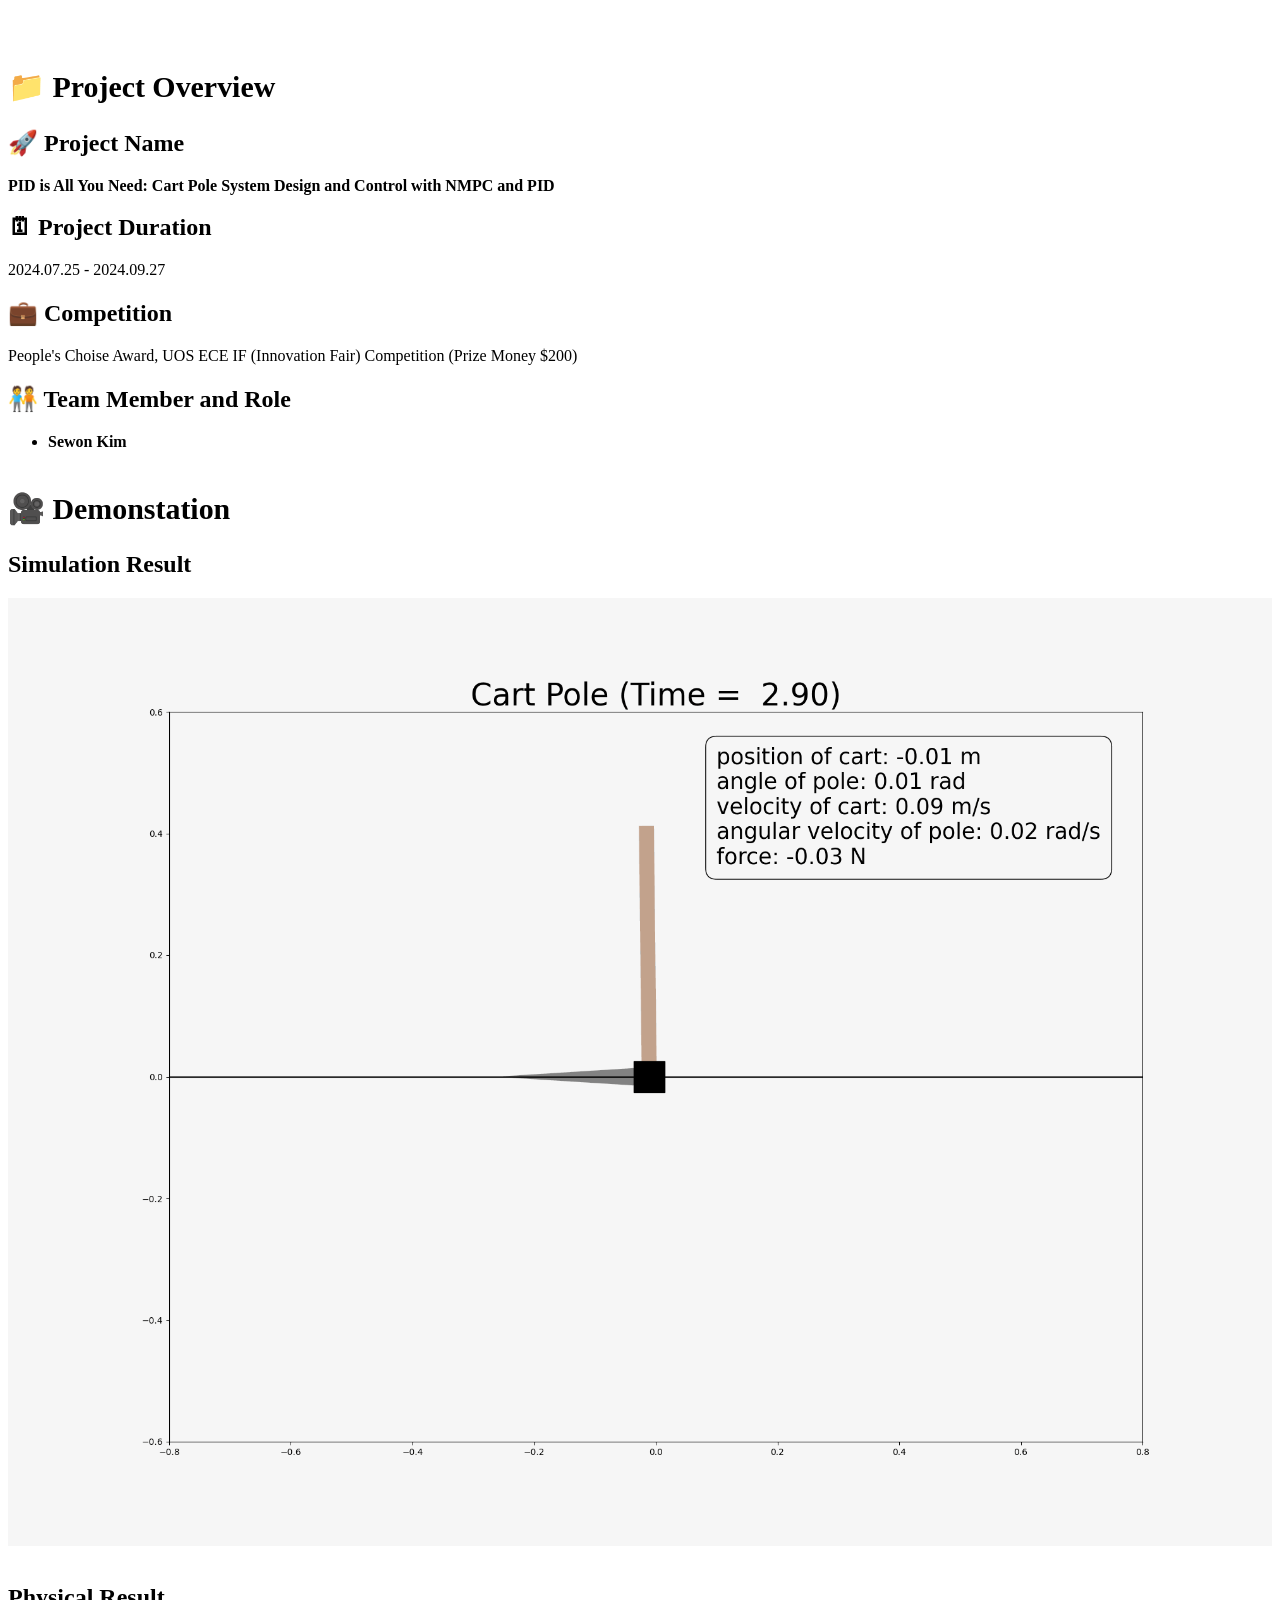
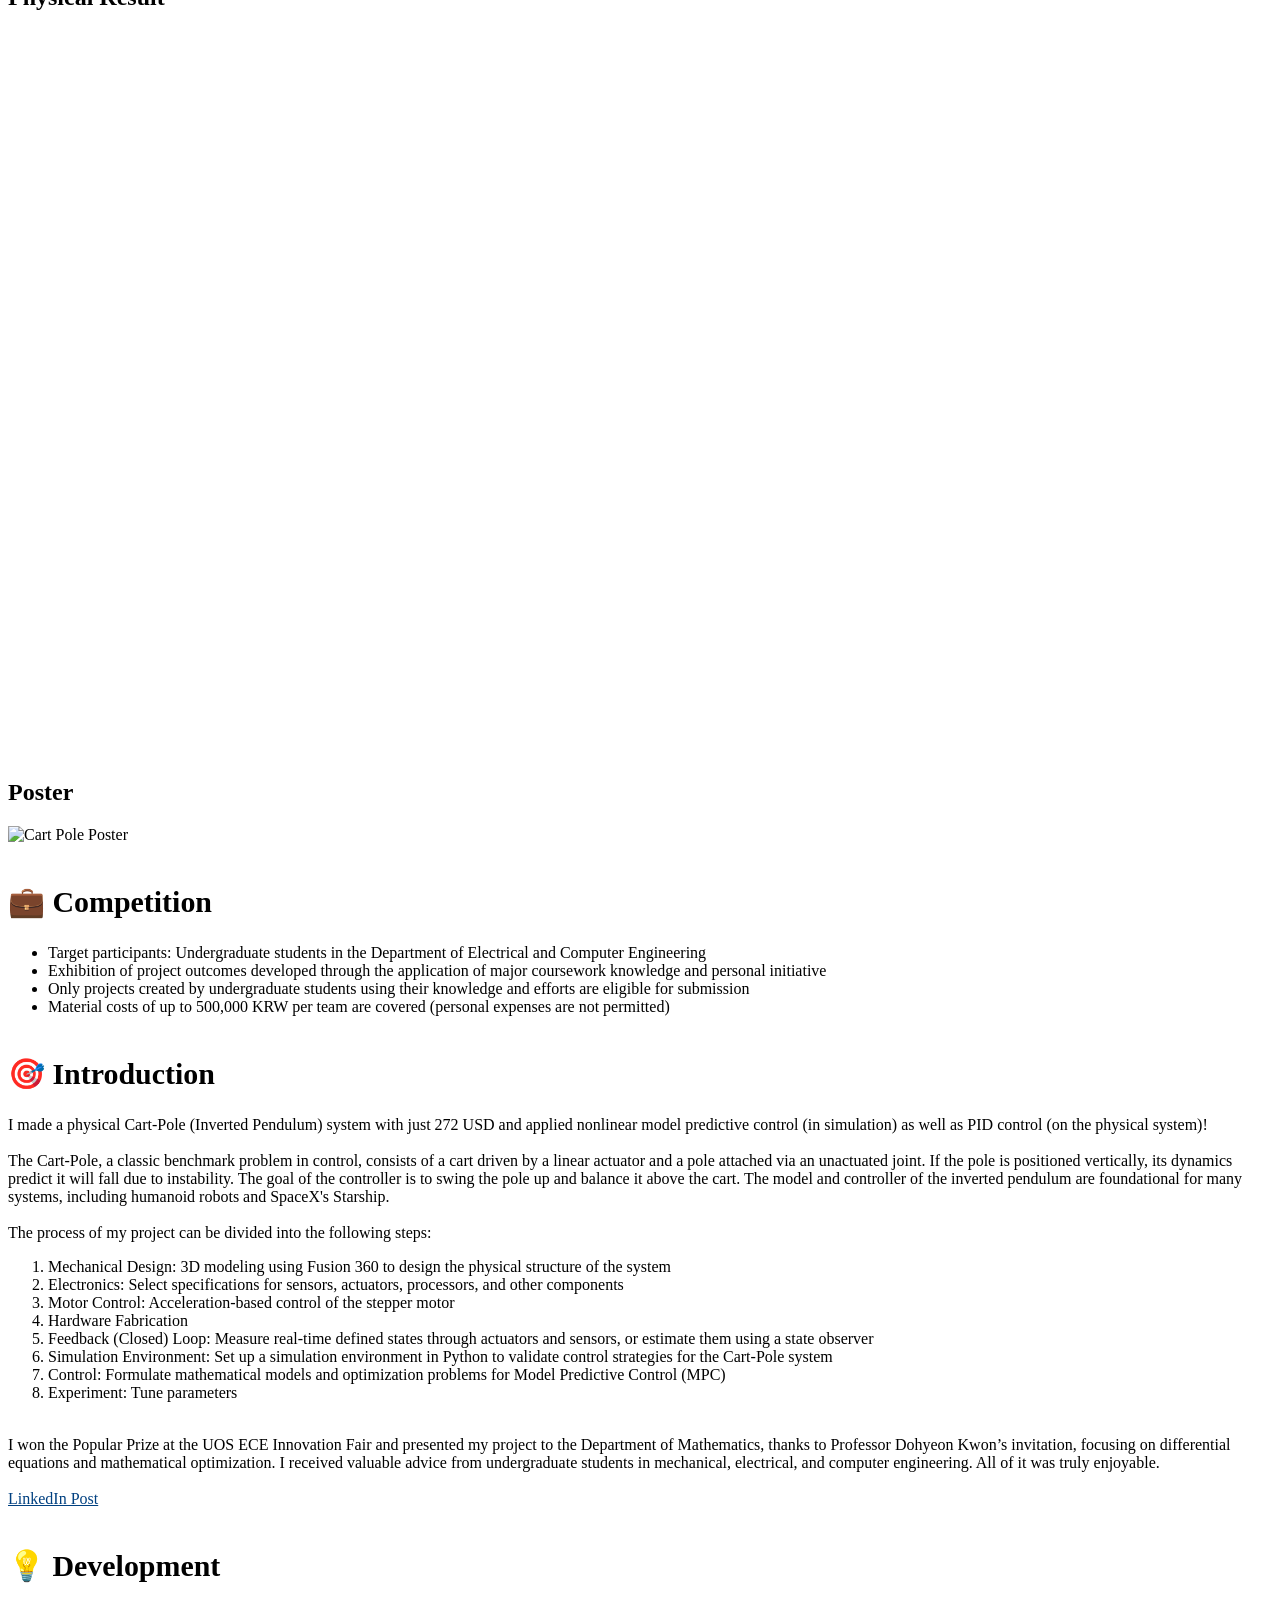
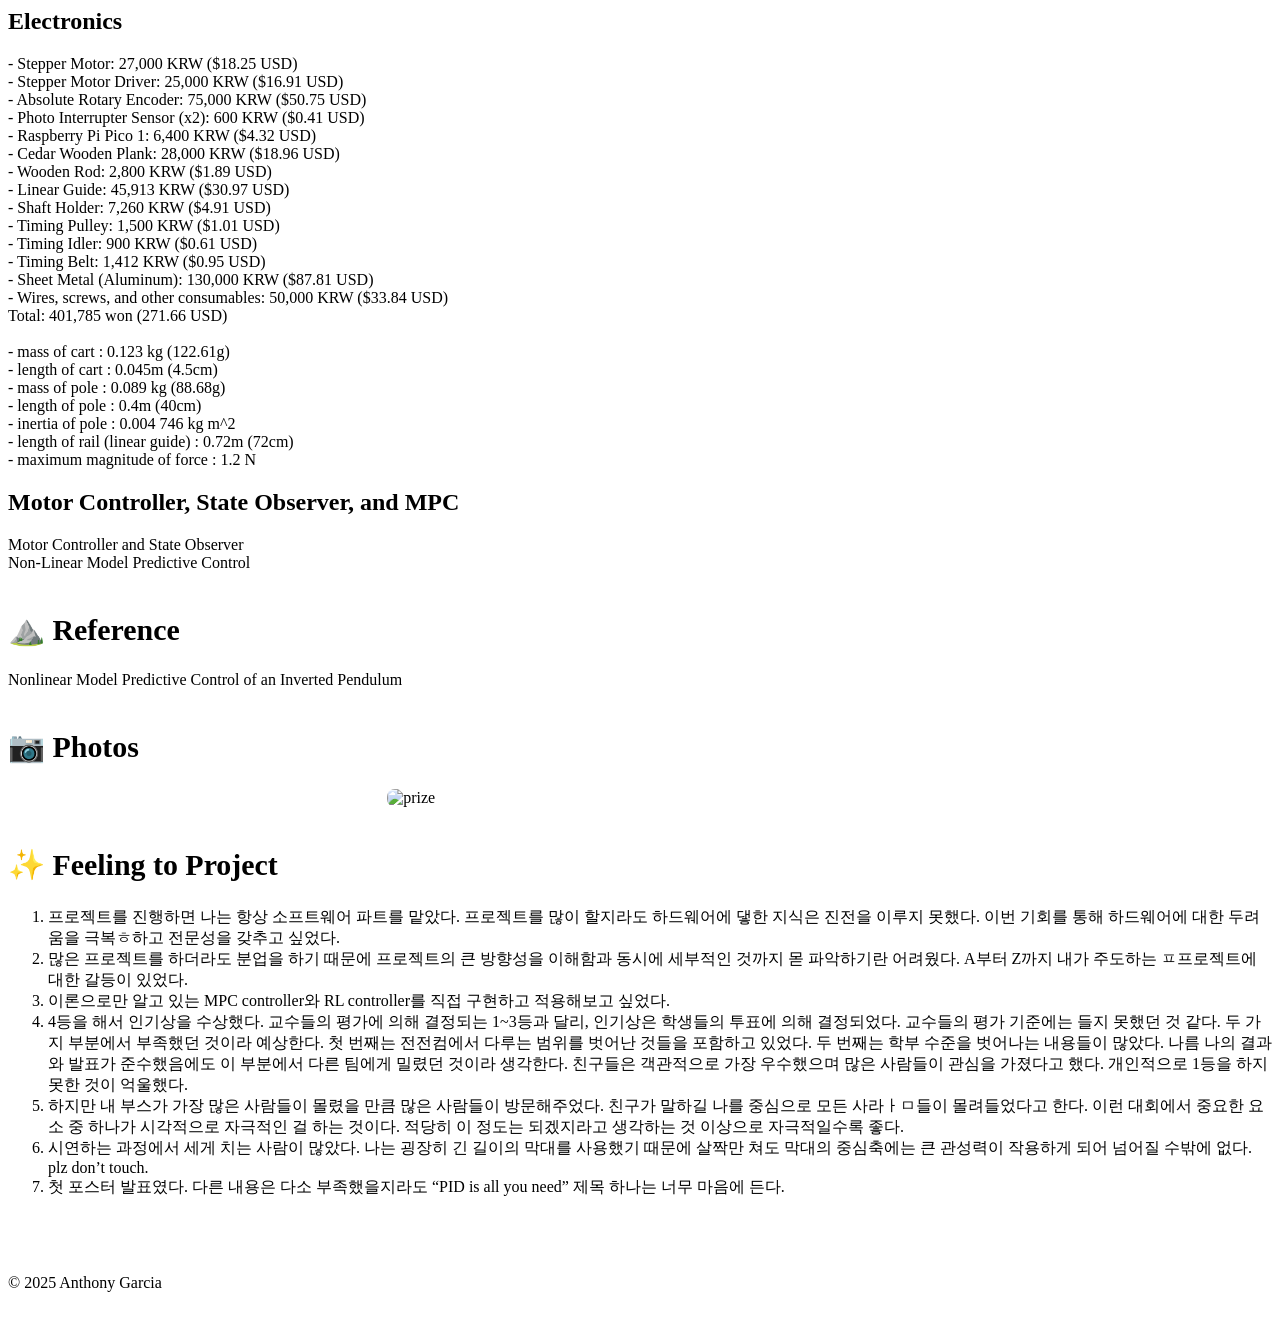
==== commit d762291d: "Update index.html" ====
--- a/index.html
+++ b/index.html
@@ -6,7 +6,7 @@
     <meta name="description" content="Cart Pole System Design and Control with NMPC and PID">
     <meta name="author" content="Anthony Garcia">
     <title>Cart Pole System Design and Control with NMPC and PID</title>
-    <link rel="stylesheet" href="https://wontothree.github.io/career/index.css">
+    <link rel="stylesheet" href="https://wontothree.github.io/index.css">
 </head>
 <body>
     <header class="header"></header>
@@ -188,4 +188,4 @@
 
     <br>
 </body>
-</html>+</html>
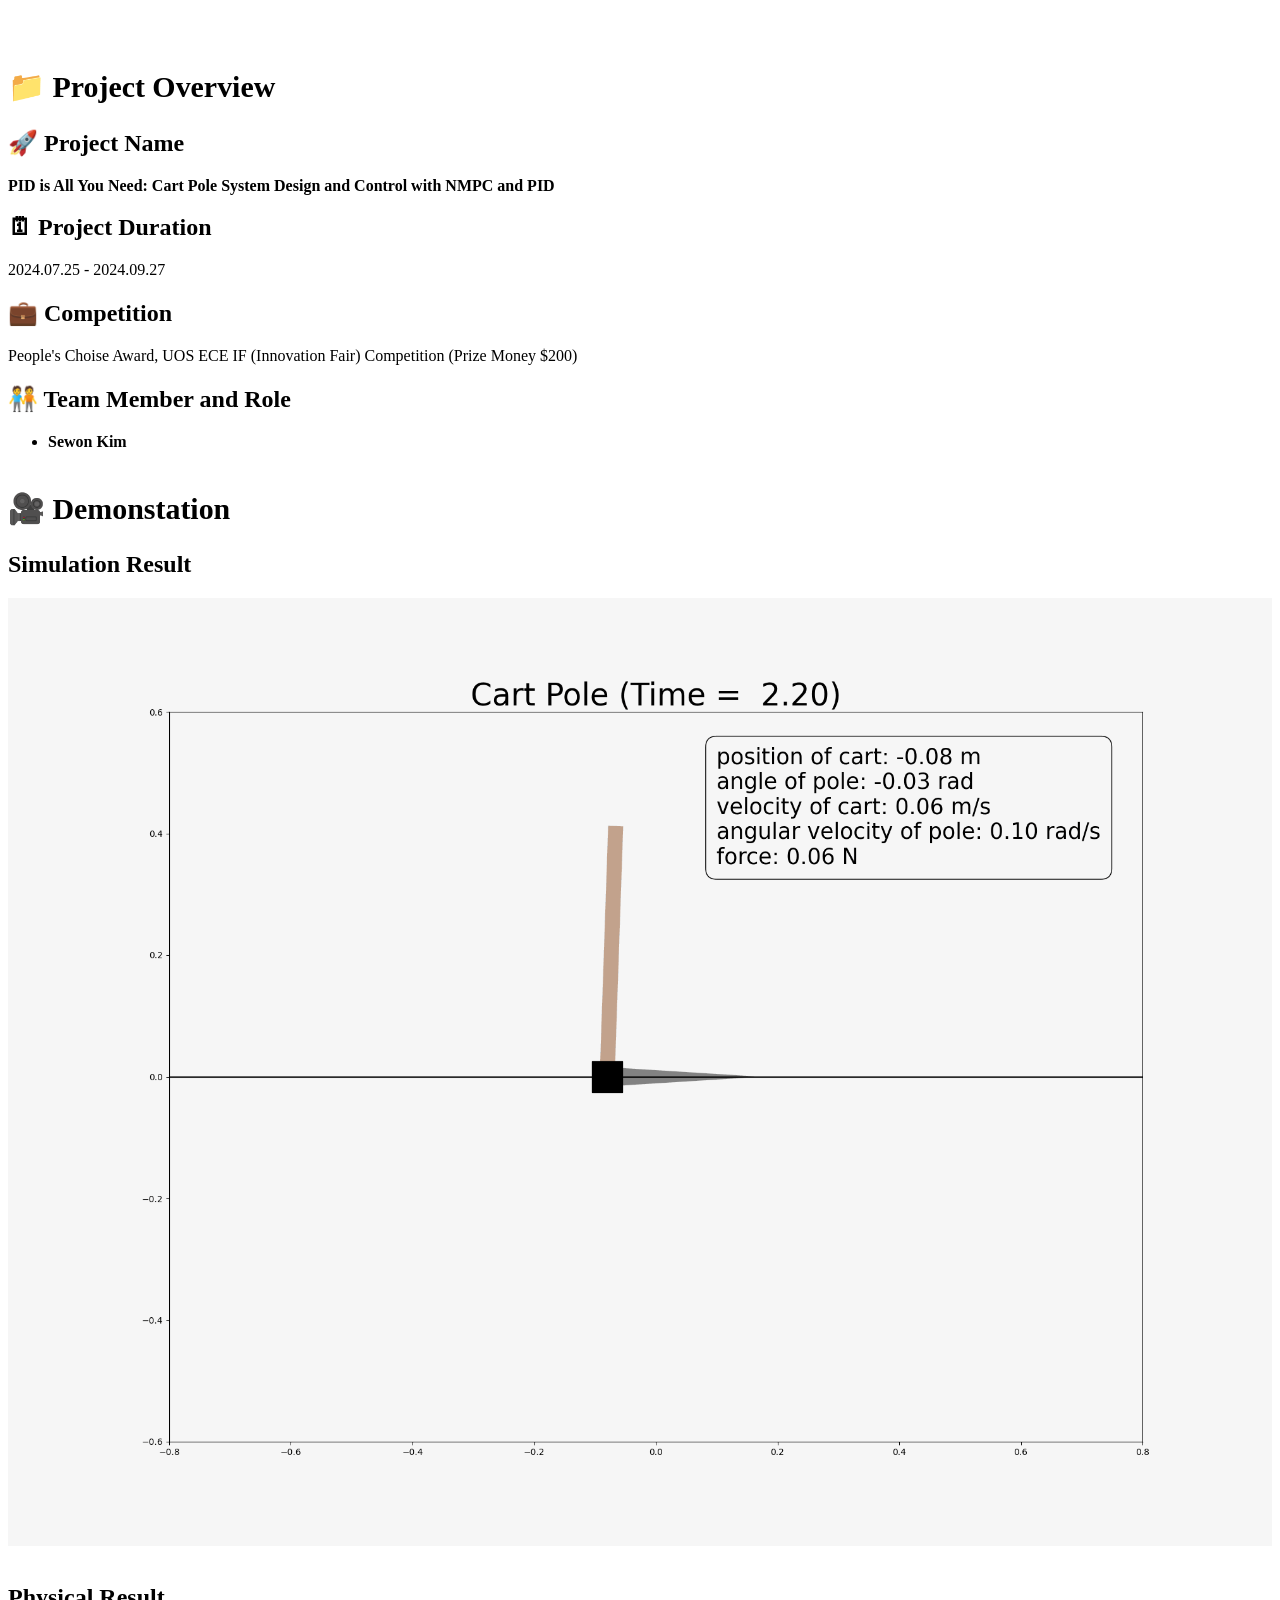
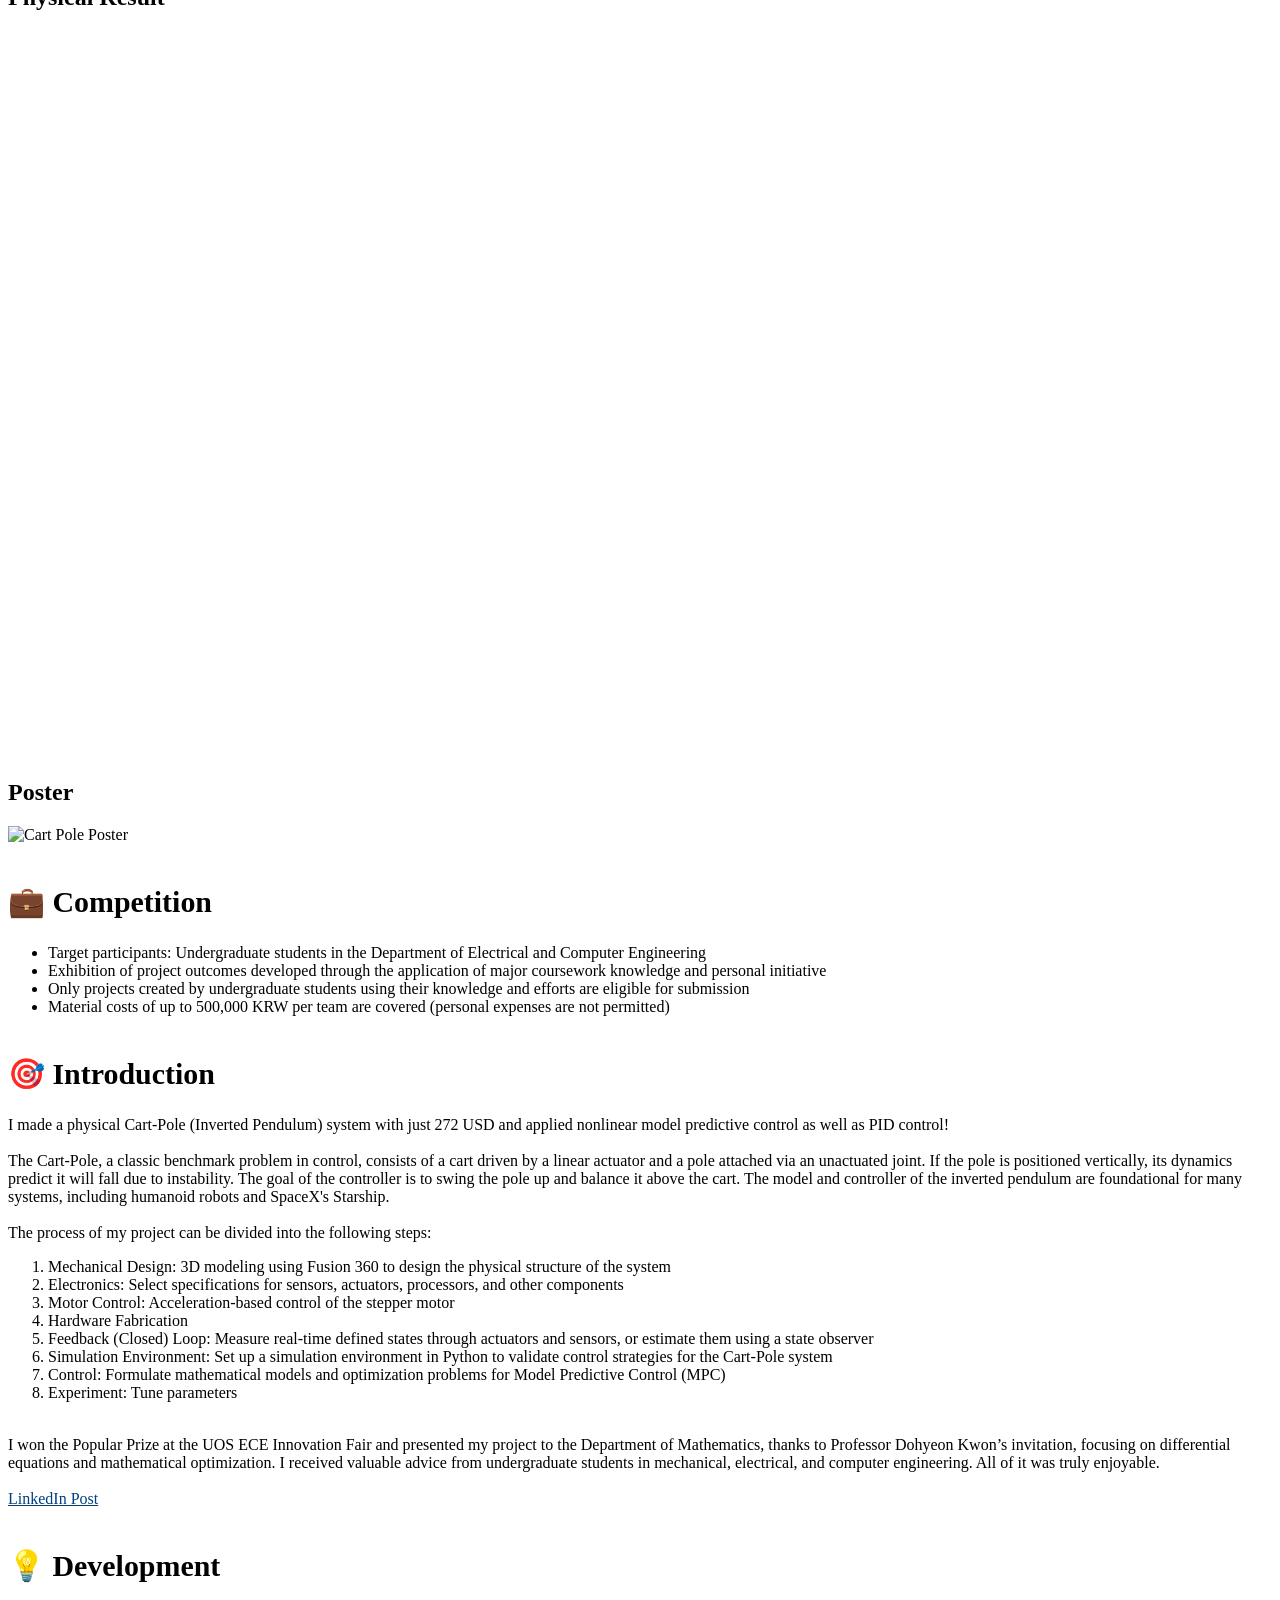
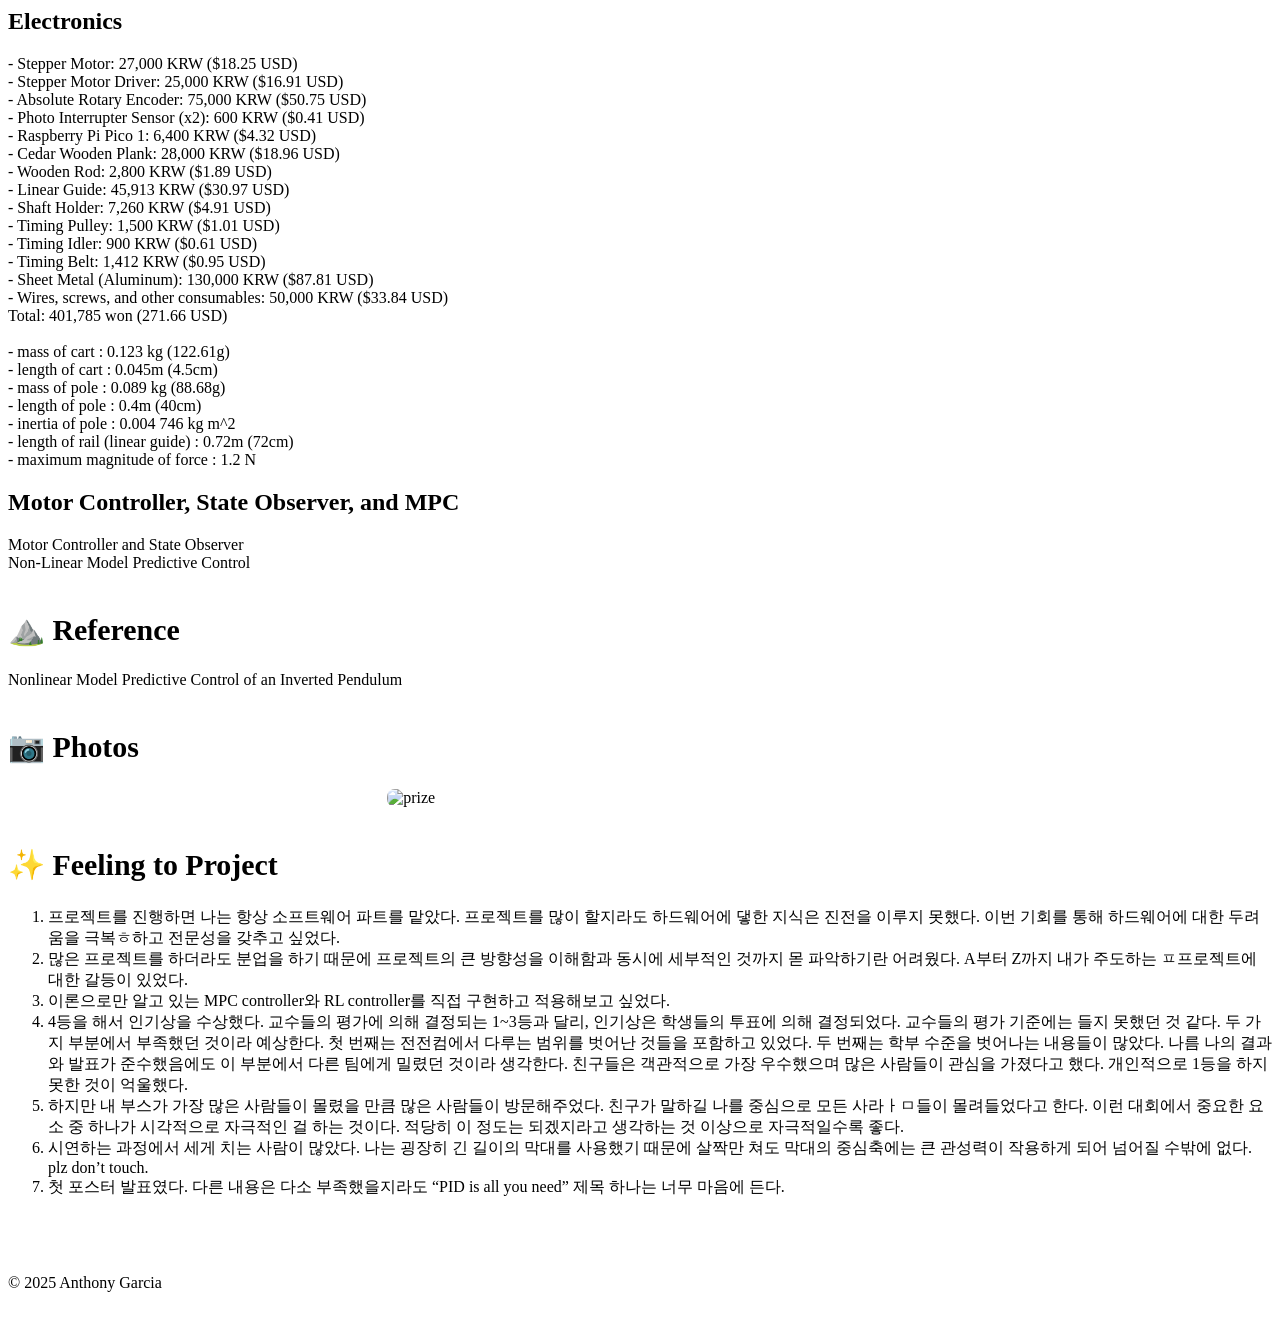
==== commit 0ade148b: "Update index.html" ====
--- a/index.html
+++ b/index.html
@@ -75,7 +75,7 @@
             <h1 style="font-size: 1.87rem;">🎯 Introduction</h1>
             <div class="box">
                 <div>
-                    I made a physical Cart-Pole (Inverted Pendulum) system with just 272 USD and applied nonlinear model predictive control (in simulation) as well as PID control (on the physical system)!
+                    I made a physical Cart-Pole (Inverted Pendulum) system with just 272 USD and applied nonlinear model predictive control as well as PID control!
                 </div>
                 <br>
                 <div>
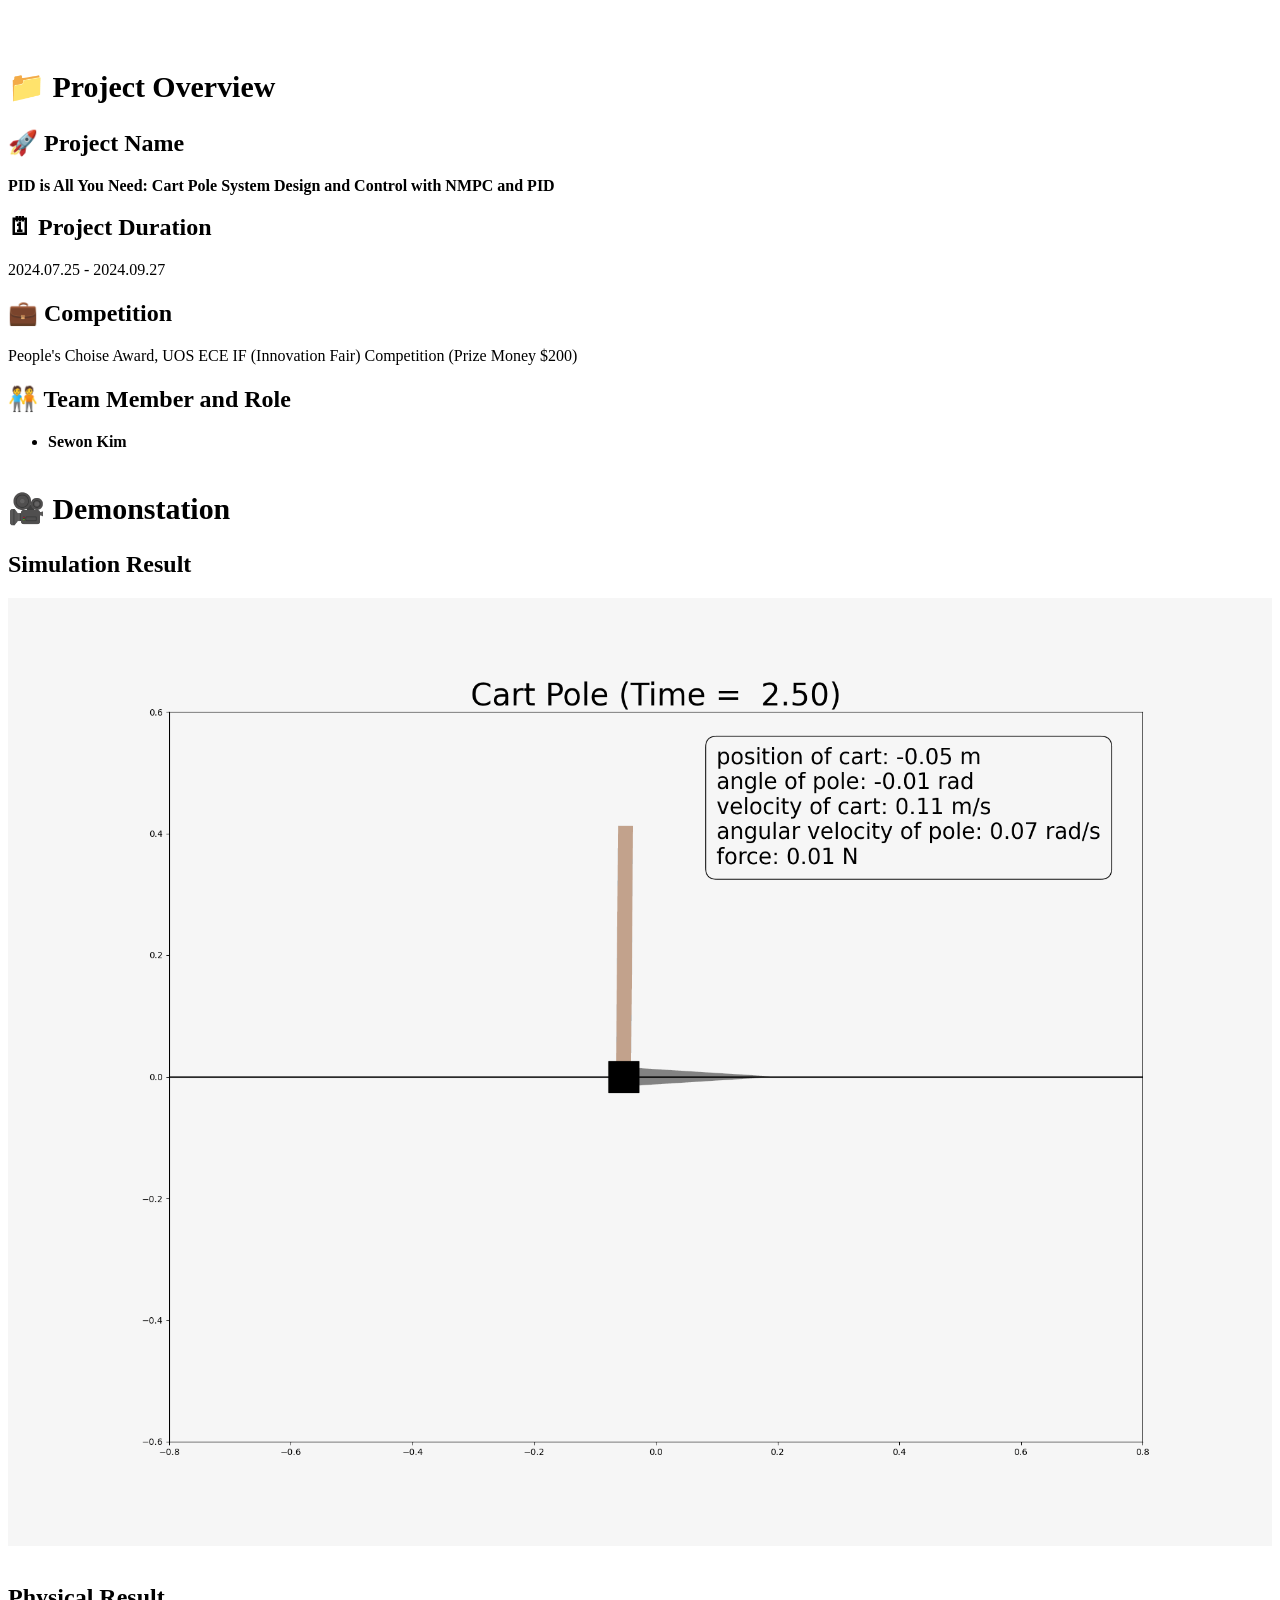
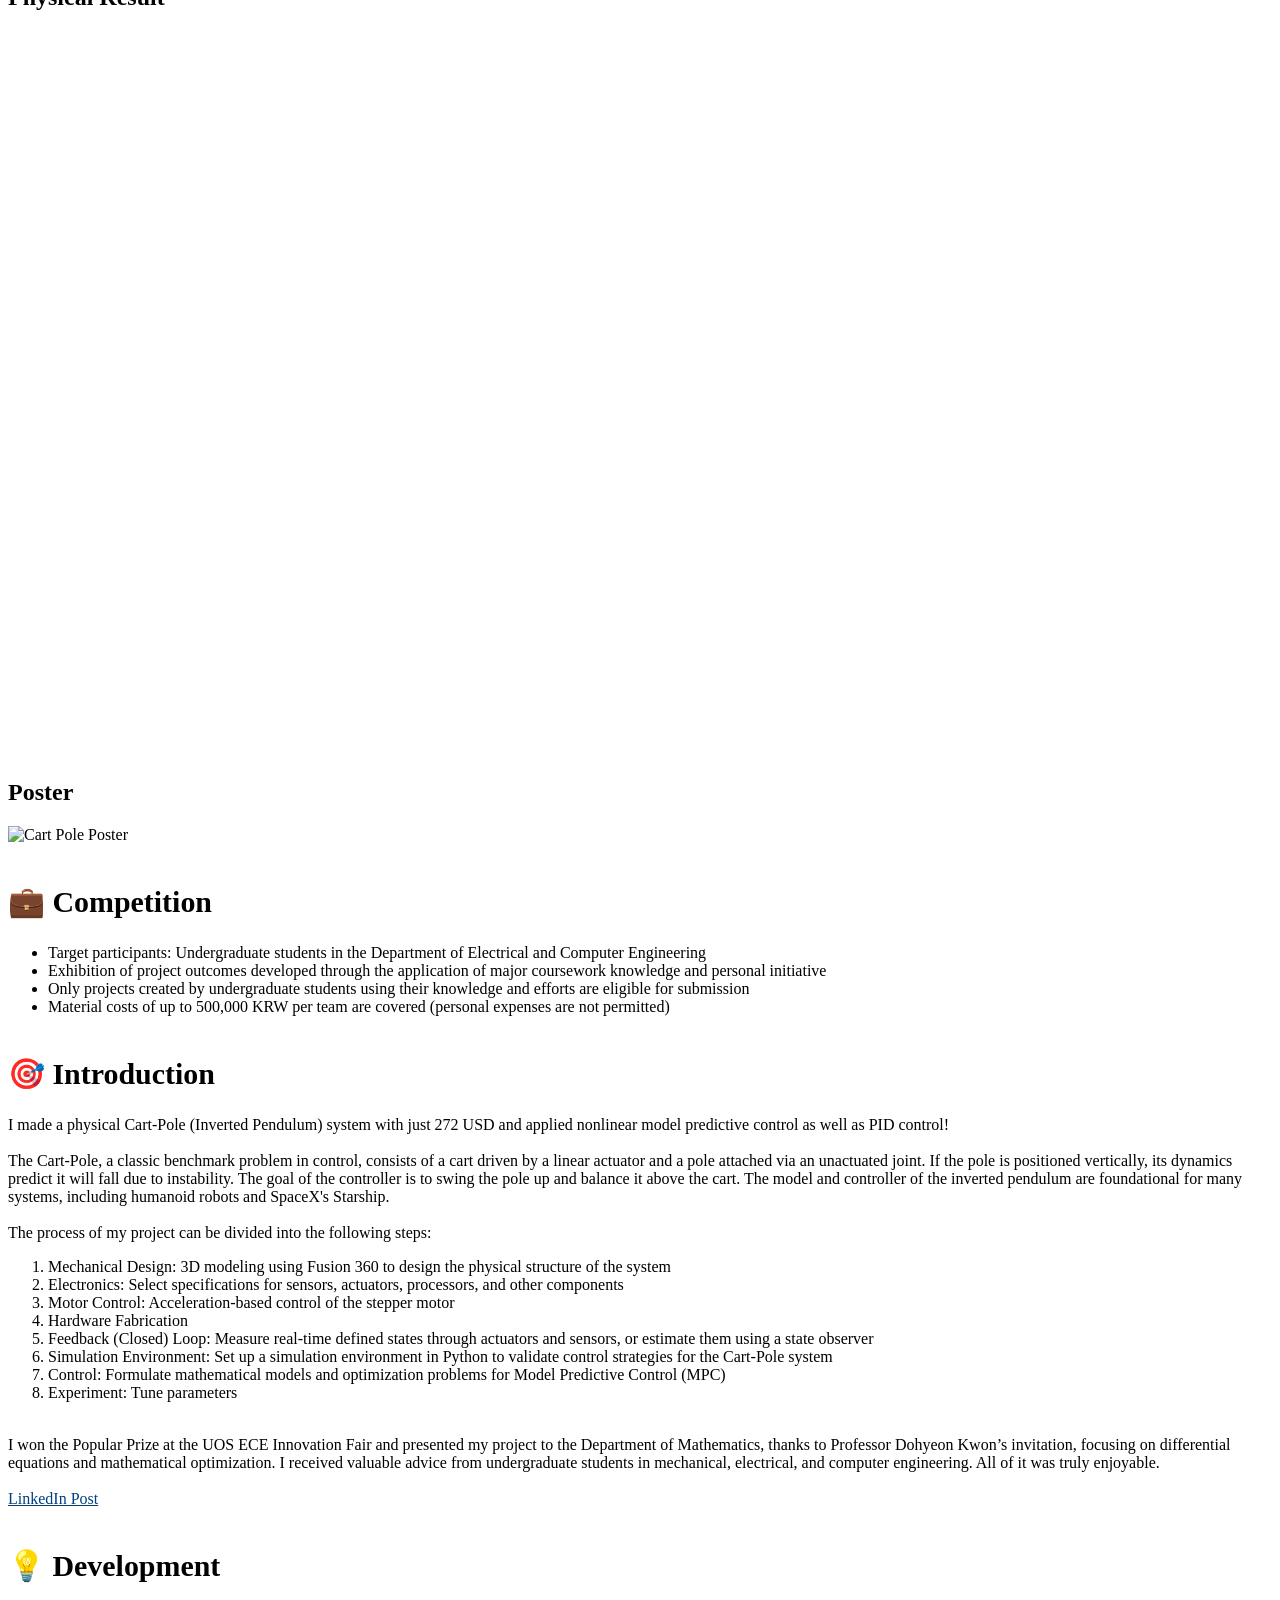
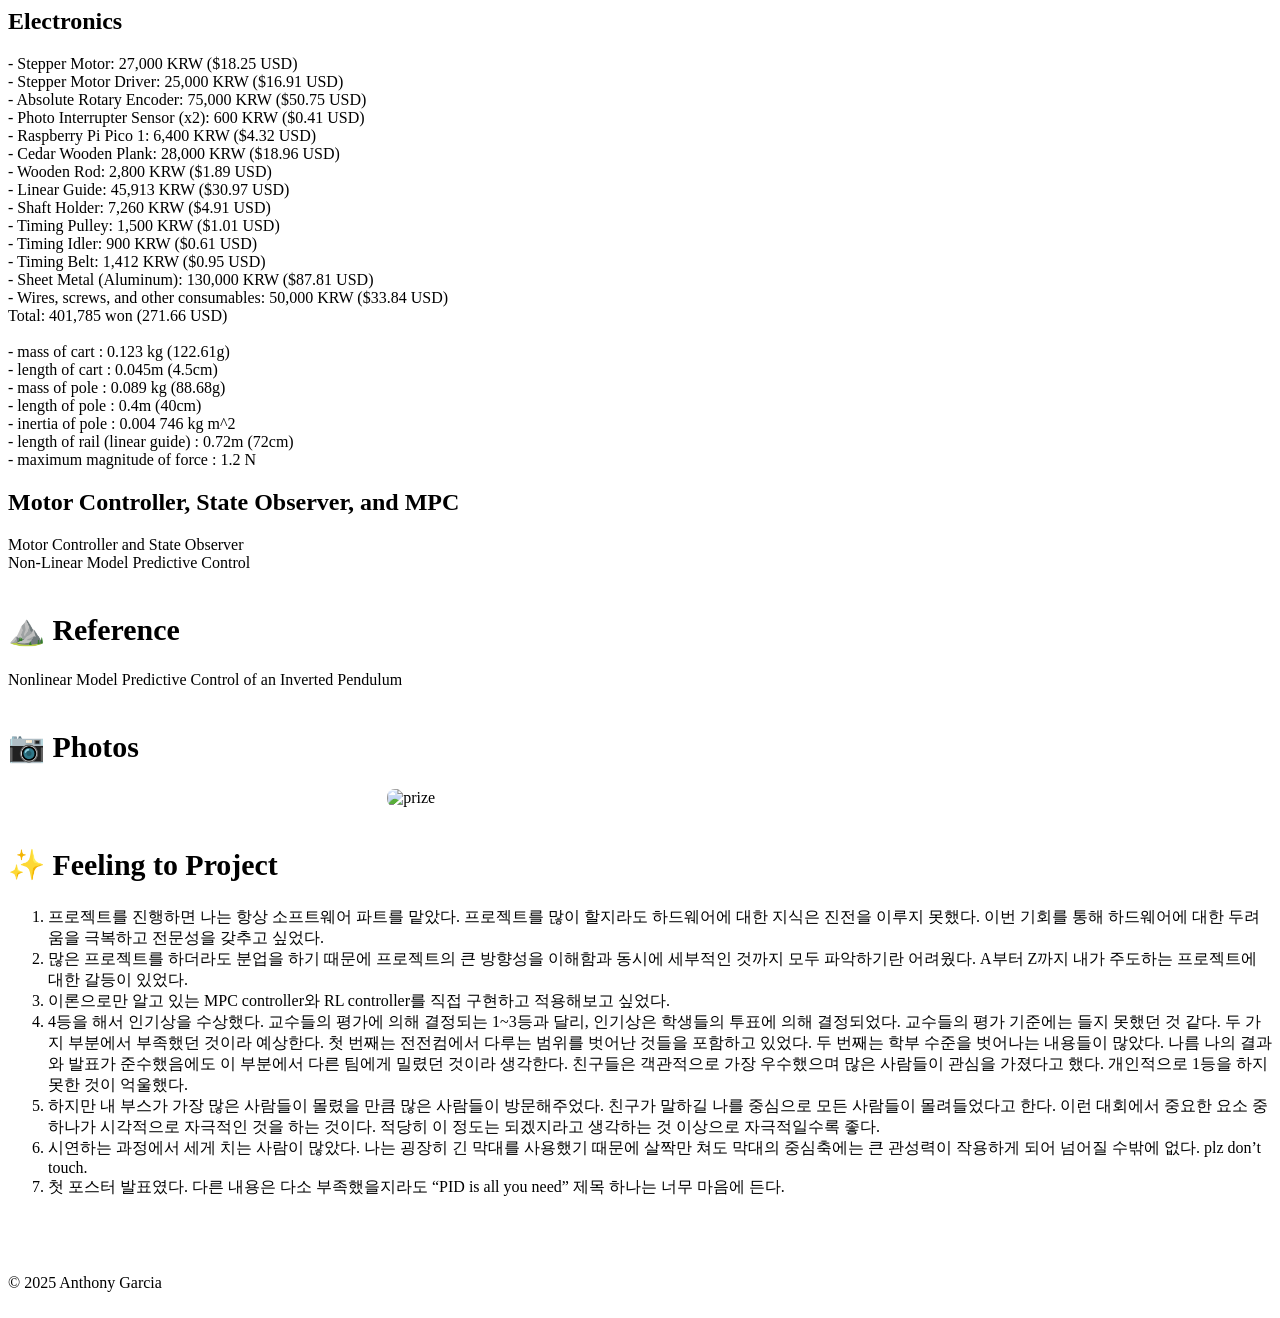
==== commit 4a825604: "Update index.html" ====
--- a/index.html
+++ b/index.html
@@ -170,12 +170,12 @@
             <h1 style="font-size: 1.87rem;">✨ Feeling to Project</h1>
             <div class="box">
                 <ol>
-                    <li>프로젝트를 진행하면 나는 항상 소프트웨어 파트를 맡았다. 프로젝트를 많이 할지라도 하드웨어에 댛한 지식은 진전을 이루지 못했다. 이번 기회를 통해 하드웨어에 대한 두려움을 극복ㅎ하고 전문성을 갖추고 싶었다.</li>
-                    <li>많은 프로젝트를 하더라도 분업을 하기 때문에 프로젝트의 큰 방향성을 이해함과 동시에 세부적인 것까지 몯 파악하기란 어려웠다. A부터 Z까지 내가 주도하는 ㅍ프로젝트에 대한 갈등이 있었다.</li>
+                    <li>프로젝트를 진행하면 나는 항상 소프트웨어 파트를 맡았다. 프로젝트를 많이 할지라도 하드웨어에 대한 지식은 진전을 이루지 못했다. 이번 기회를 통해 하드웨어에 대한 두려움을 극복하고 전문성을 갖추고 싶었다.</li>
+                    <li>많은 프로젝트를 하더라도 분업을 하기 때문에 프로젝트의 큰 방향성을 이해함과 동시에 세부적인 것까지 모두 파악하기란 어려웠다. A부터 Z까지 내가 주도하는 프로젝트에 대한 갈등이 있었다.</li>
                     <li>이론으로만 알고 있는 MPC controller와 RL controller를 직접 구현하고 적용해보고 싶었다.</li>
                     <li>4등을 해서 인기상을 수상했다. 교수들의 평가에 의해 결정되는 1~3등과 달리, 인기상은 학생들의 투표에 의해 결정되었다. 교수들의 평가 기준에는 들지 못했던 것 같다. 두 가지 부분에서 부족했던 것이라 예상한다. 첫 번째는 전전컴에서 다루는 범위를 벗어난 것들을 포함하고 있었다. 두 번째는 학부 수준을 벗어나는 내용들이 많았다. 나름 나의 결과와 발표가 준수했음에도 이 부분에서 다른 팀에게 밀렸던 것이라 생각한다. 친구들은 객관적으로 가장 우수했으며 많은 사람들이 관심을 가졌다고 했다. 개인적으로 1등을 하지 못한 것이 억울했다.</li>
-                    <li>하지만 내 부스가 가장 많은 사람들이 몰렸을 만큼 많은 사람들이 방문해주었다. 친구가 말하길 나를 중심으로 모든 사라ㅏㅁ들이 몰려들었다고 한다. 이런 대회에서 중요한 요소 중 하나가 시각적으로 자극적인 걸 하는 것이다. 적당히 이 정도는 되겠지라고 생각하는 것 이상으로 자극적일수록 좋다.</li>
-                    <li>시연하는 과정에서 세게 치는 사람이 많았다. 나는 굉장히 긴 길이의 막대를 사용했기 때문에 살짝만 쳐도 막대의 중심축에는 큰 관성력이 작용하게 되어 넘어질 수밖에 없다. plz don’t touch.</li>
+                    <li>하지만 내 부스가 가장 많은 사람들이 몰렸을 만큼 많은 사람들이 방문해주었다. 친구가 말하길 나를 중심으로 모든 사람들이 몰려들었다고 한다. 이런 대회에서 중요한 요소 중 하나가 시각적으로 자극적인 것을 하는 것이다. 적당히 이 정도는 되겠지라고 생각하는 것 이상으로 자극적일수록 좋다.</li>
+                    <li>시연하는 과정에서 세게 치는 사람이 많았다. 나는 굉장히 긴 막대를 사용했기 때문에 살짝만 쳐도 막대의 중심축에는 큰 관성력이 작용하게 되어 넘어질 수밖에 없다. plz don’t touch.</li>
                     <li>첫 포스터 발표였다. 다른 내용은 다소 부족했을지라도 “PID is all you need” 제목 하나는 너무 마음에 든다.</li>
                 </ol>
             </div>
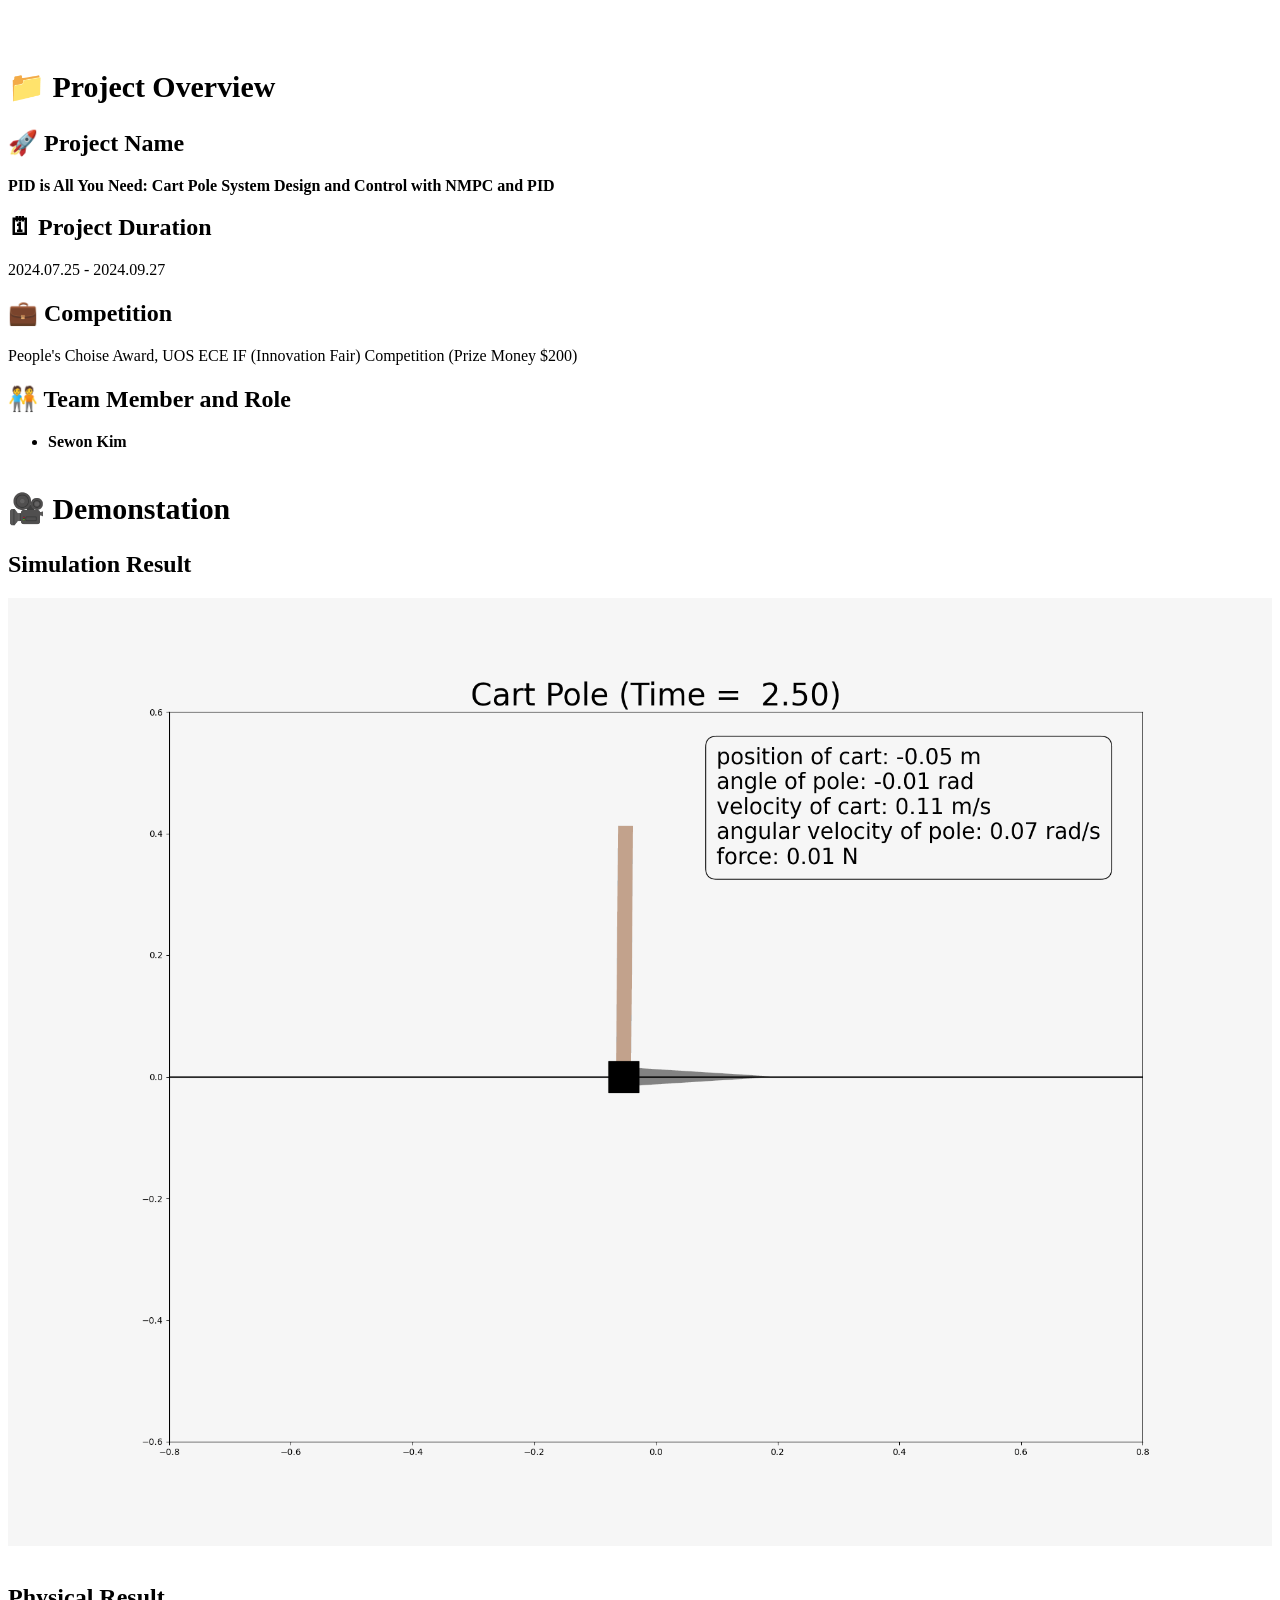
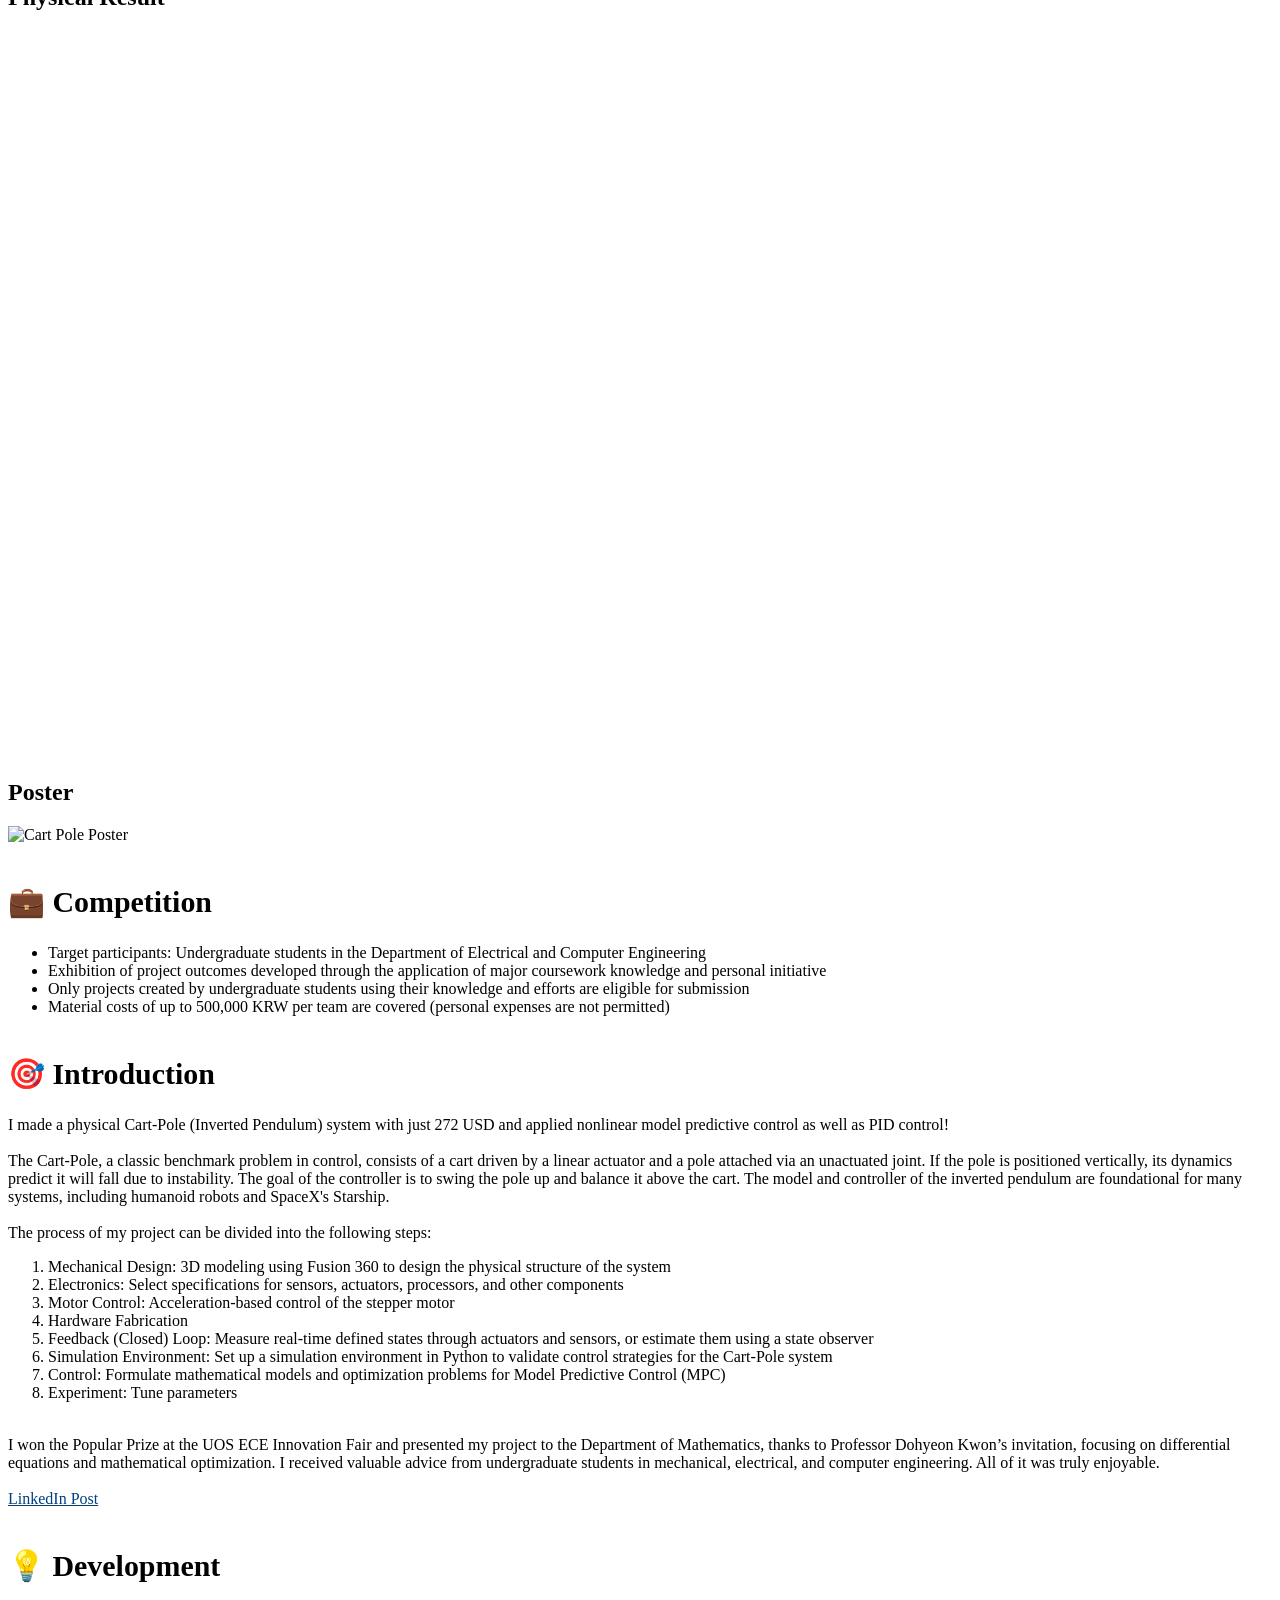
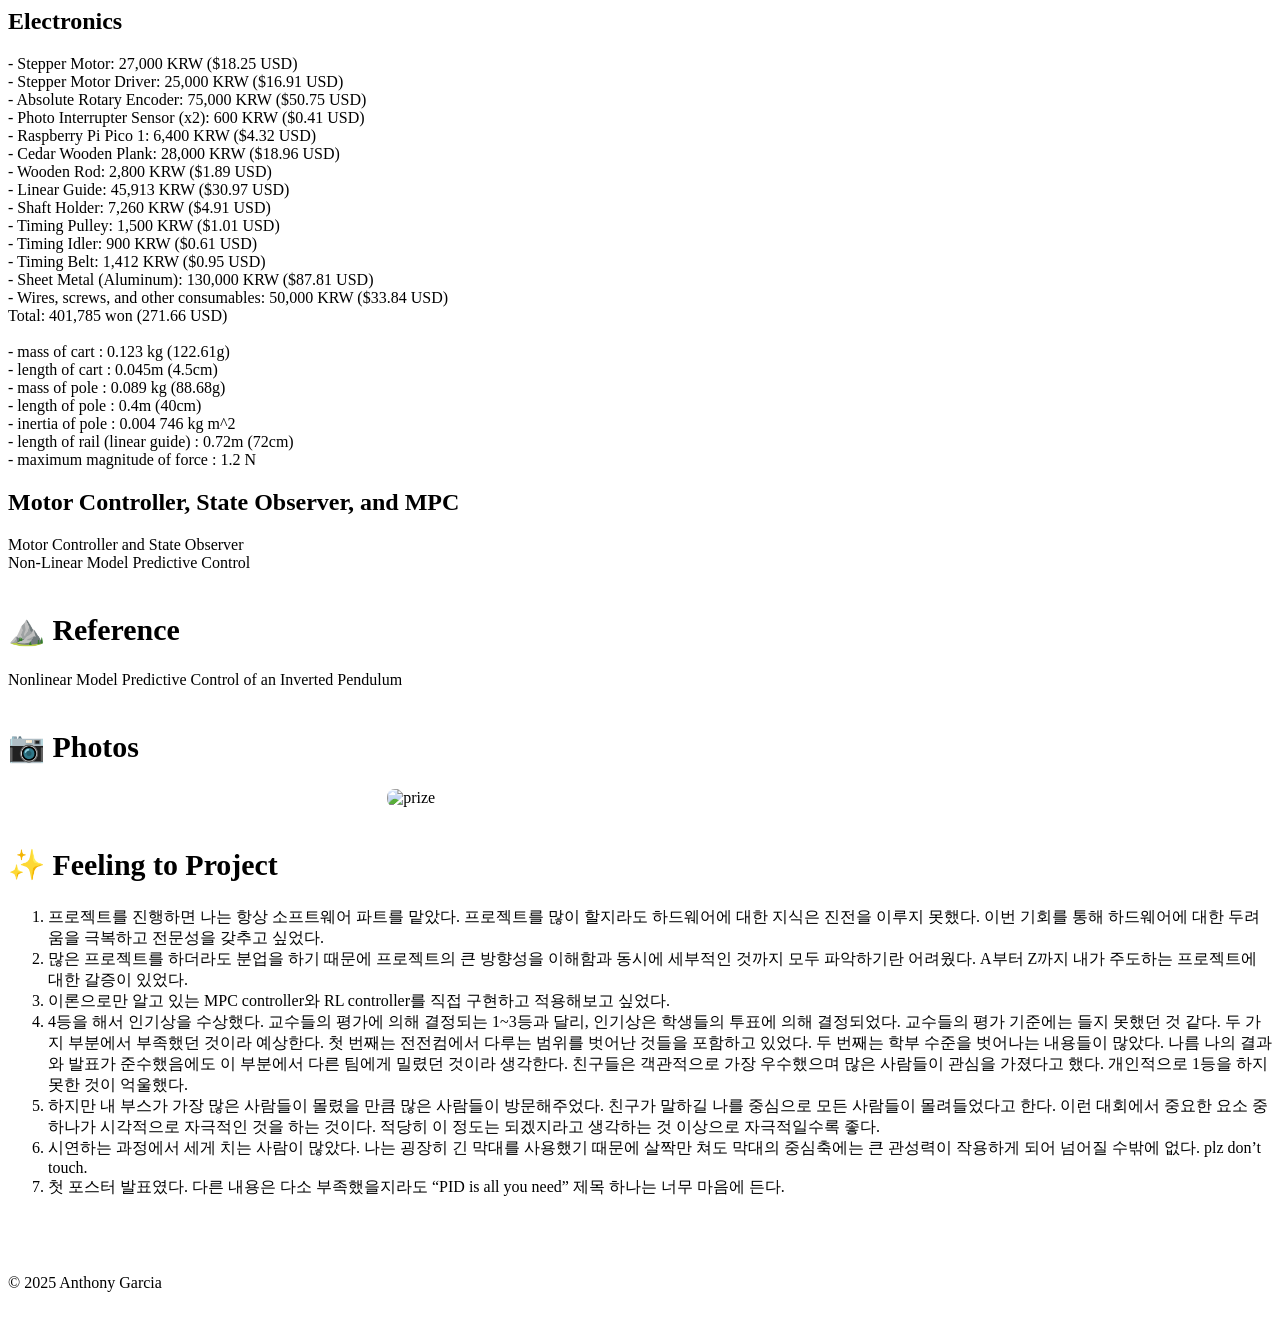
==== commit a629db3e: "Update index.html" ====
--- a/index.html
+++ b/index.html
@@ -171,7 +171,7 @@
             <div class="box">
                 <ol>
                     <li>프로젝트를 진행하면 나는 항상 소프트웨어 파트를 맡았다. 프로젝트를 많이 할지라도 하드웨어에 대한 지식은 진전을 이루지 못했다. 이번 기회를 통해 하드웨어에 대한 두려움을 극복하고 전문성을 갖추고 싶었다.</li>
-                    <li>많은 프로젝트를 하더라도 분업을 하기 때문에 프로젝트의 큰 방향성을 이해함과 동시에 세부적인 것까지 모두 파악하기란 어려웠다. A부터 Z까지 내가 주도하는 프로젝트에 대한 갈등이 있었다.</li>
+                    <li>많은 프로젝트를 하더라도 분업을 하기 때문에 프로젝트의 큰 방향성을 이해함과 동시에 세부적인 것까지 모두 파악하기란 어려웠다. A부터 Z까지 내가 주도하는 프로젝트에 대한 갈증이 있었다.</li>
                     <li>이론으로만 알고 있는 MPC controller와 RL controller를 직접 구현하고 적용해보고 싶었다.</li>
                     <li>4등을 해서 인기상을 수상했다. 교수들의 평가에 의해 결정되는 1~3등과 달리, 인기상은 학생들의 투표에 의해 결정되었다. 교수들의 평가 기준에는 들지 못했던 것 같다. 두 가지 부분에서 부족했던 것이라 예상한다. 첫 번째는 전전컴에서 다루는 범위를 벗어난 것들을 포함하고 있었다. 두 번째는 학부 수준을 벗어나는 내용들이 많았다. 나름 나의 결과와 발표가 준수했음에도 이 부분에서 다른 팀에게 밀렸던 것이라 생각한다. 친구들은 객관적으로 가장 우수했으며 많은 사람들이 관심을 가졌다고 했다. 개인적으로 1등을 하지 못한 것이 억울했다.</li>
                     <li>하지만 내 부스가 가장 많은 사람들이 몰렸을 만큼 많은 사람들이 방문해주었다. 친구가 말하길 나를 중심으로 모든 사람들이 몰려들었다고 한다. 이런 대회에서 중요한 요소 중 하나가 시각적으로 자극적인 것을 하는 것이다. 적당히 이 정도는 되겠지라고 생각하는 것 이상으로 자극적일수록 좋다.</li>
